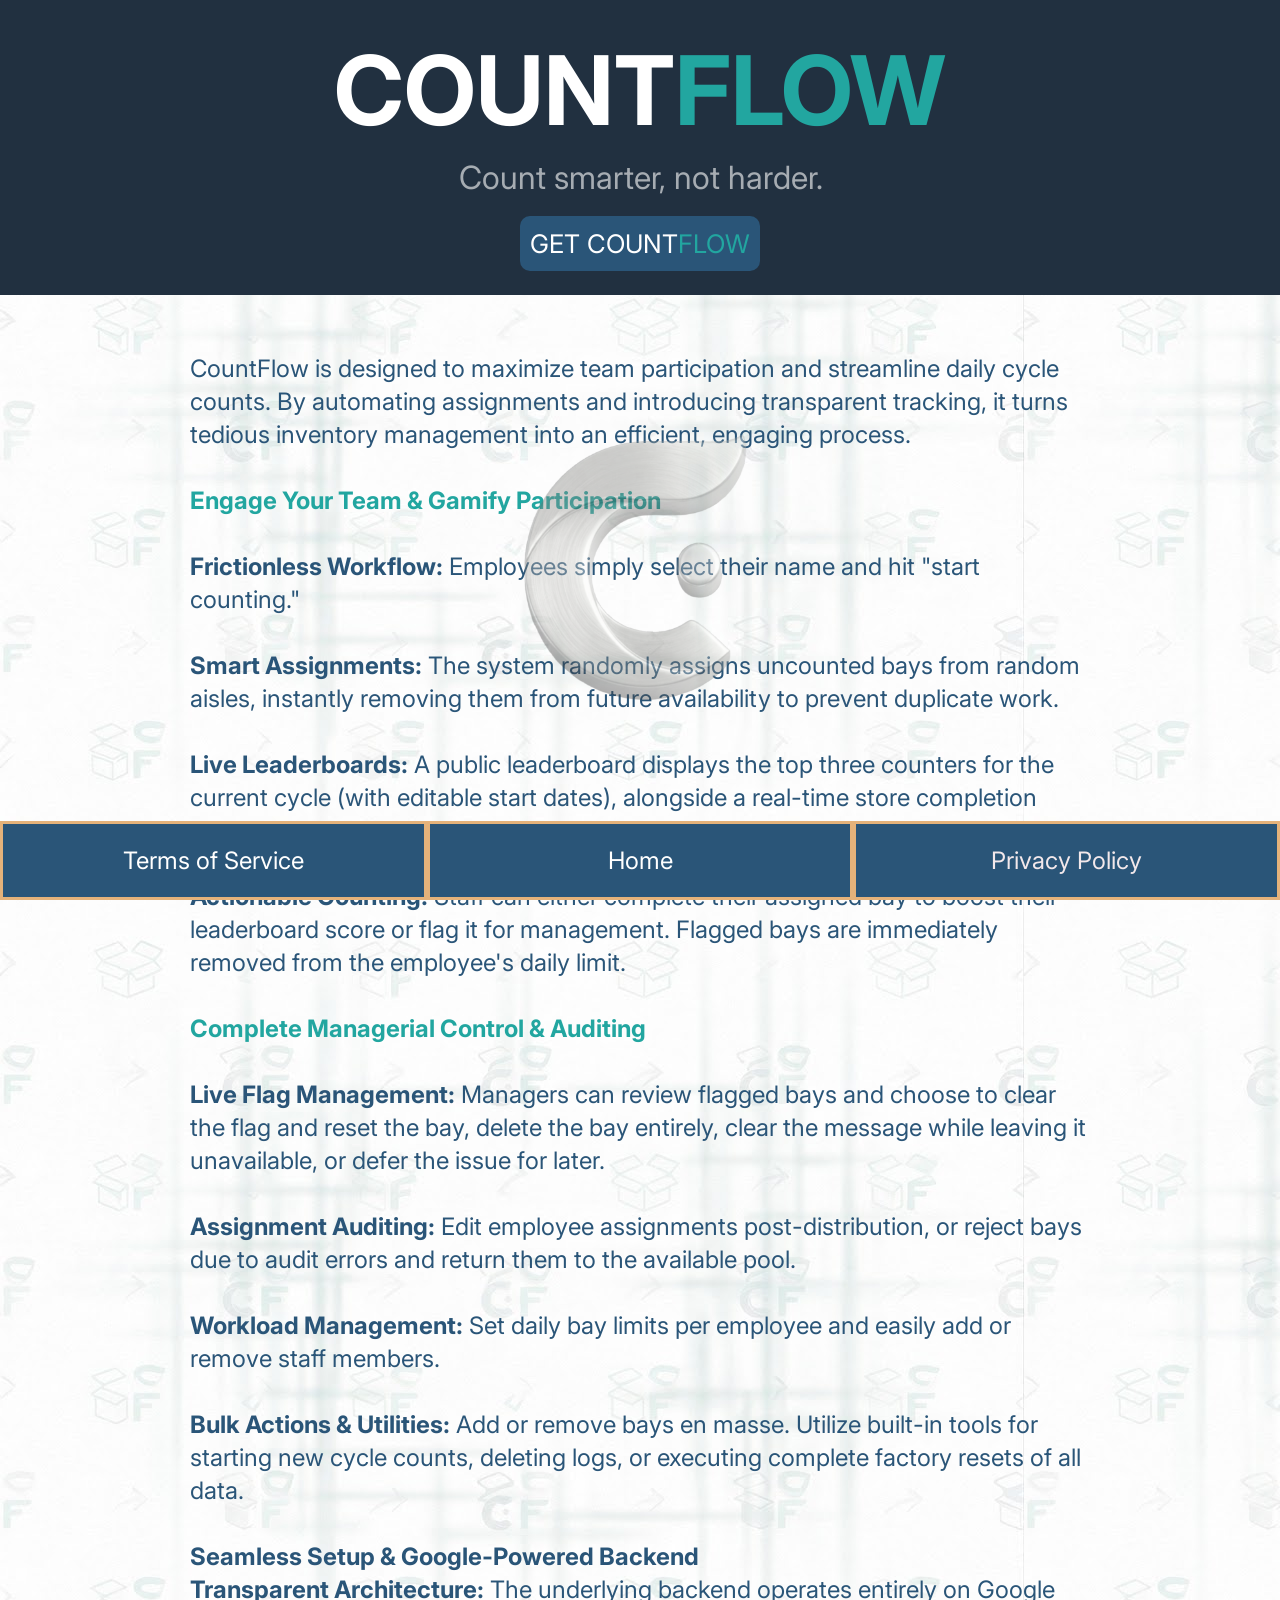
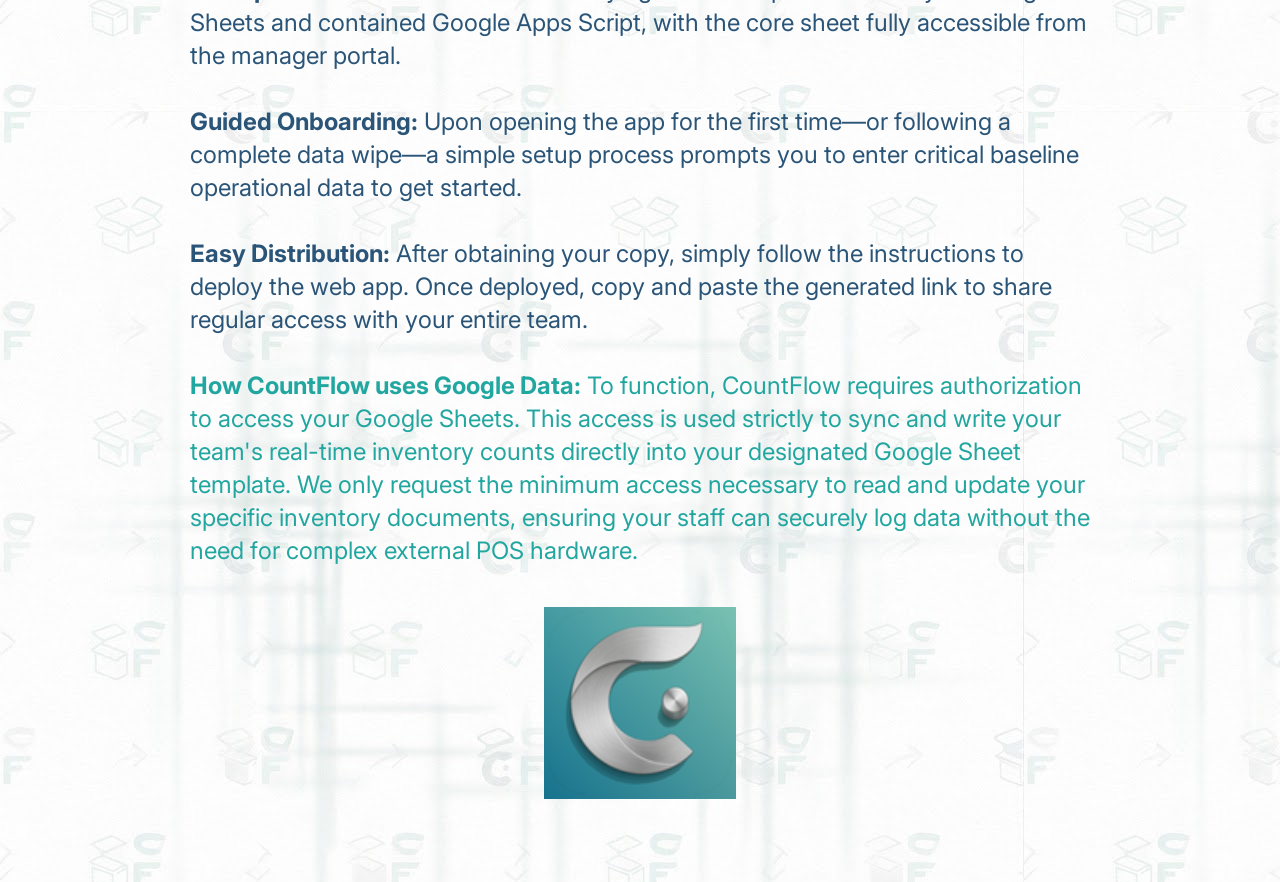
==== index.html @ e1863c93 "lets see if this works. updated privacy and styling" ====
<!DOCTYPE html><html lang="en" data-ws-project="5d672a60-8f89-48f3-bef6-e9e2d0ba86ee" data-ws-version="2042" data-ws-last-published="2026-08-11T16:03:01.391Z"><head><link rel="stylesheet" type="text/css" href="/assets/static/app_generated_index-6937cd5a.tQsRDS-v.css"><meta charSet="UTF-8"/><meta name="viewport" content="width=device-width,initial-scale=1"/><link rel="icon" href="/assets/1785475853497_-0AQm1ubM2TU1GLz2oxNb.png"/><link rel="preload" href="/assets/Inter-VariableFont_opsz_wght_5pWJ31-T_iPEwHdXmYt6P.ttf" as="font" crossorigin="anonymous"/><link rel="preload" href="/assets/CFBG_CMFy4HjTo0rEZ4FkzetAQ.jpg" as="image"/><link rel="manifest" href="/manifest.json"/><link rel="icon" type="image/png" sizes="192x192" href="https://p-5d672a60-8f89-48f3-bef6-e9e2d0ba86ee.apps.webstudio.is/cgi/image/icon-192.png_VJ63qLIj__D3CVLiKxcO4.png?format=raw"/><link rel="icon" type="image/png" sizes="512x512" href="https://p-5d672a60-8f89-48f3-bef6-e9e2d0ba86ee.apps.webstudio.is/cgi/image/icon-512.png_h0rJJuxB0zTOePPpW3JOp.png?format=raw"/><link rel="apple-touch-icon" href="https://p-5d672a60-8f89-48f3-bef6-e9e2d0ba86ee.apps.webstudio.is/cgi/image/apple-touch-icon.png_UUC1Fjp0uTHZXzWdrjru_.png?format=raw"/><meta property="og:url" content="https://url/"/><meta property="og:title" content="Count Your Store With Help"/><meta property="og:type" content="website"/><meta property="og:site_name" content="CountFlow"/><meta name="robots" content="noindex, nofollow"/><meta name="description" content="Elevate your team and inventory effortlessly with countflow, where overwhelming needs meet user-friendly assignment and managerment tools."/><meta property="og:description" content="Elevate your team and inventory effortlessly with countflow, where overwhelming needs meet user-friendly assignment and managerment tools."/><meta property="og:image" content="/assets/1785475853497_-0AQm1ubM2TU1GLz2oxNb.png"/><meta property="twitter:card" content="summary_large_image"/><title>Count Your Store With Help</title><script type="application/ld+json">{
  "@context": "https://schema.org",
  "@type": "WebSite",
  "name": "CountFlow"
}</script>

<!-- -->

</head><body class="w-element c32myit cl88lu7 cry9bxc c1lfjoq7 cfe4h8b"><div style="display:contents"><div style="display:contents"><style>
    

    @keyframes ws-scroll-animation-_Rm_ {
      from {
        
      }
    }

    @media (prefers-reduced-motion: no-preference) {
      [data-ws-animate-id="_Rm_"] > :not(:is([data-ws-animate-id], [data-ws-no-initial-animation])), [data-ws-animate-id="_Rm_"] > [data-ws-animate-id] > :not(:is([data-ws-animate-id], [data-ws-no-initial-animation])), [data-ws-animate-id="_Rm_"] > [data-ws-animate-id] > [data-ws-animate-id] > :not(:is([data-ws-animate-id], [data-ws-no-initial-animation])), [data-ws-animate-id="_Rm_"] > [data-ws-animate-id] > [data-ws-animate-id] > [data-ws-animate-id] > :not(:is([data-ws-animate-id], [data-ws-no-initial-animation])), [data-ws-animate-id="_Rm_"] > [data-ws-animate-id] > [data-ws-animate-id] > [data-ws-animate-id] > [data-ws-animate-id] > :not(:is([data-ws-animate-id], [data-ws-no-initial-animation])) {
        animation-name: ws-scroll-animation-_Rm_;
        animation-fill-mode: backwards;
        animation-play-state: paused;
        animation-duration: 1ms;
      }
    }
    </style><noscript><style>[data-ws-animate-id="_Rm_"] > :not(:is([data-ws-animate-id], [data-ws-no-initial-animation])), [data-ws-animate-id="_Rm_"] > [data-ws-animate-id] > :not(:is([data-ws-animate-id], [data-ws-no-initial-animation])), [data-ws-animate-id="_Rm_"] > [data-ws-animate-id] > [data-ws-animate-id] > :not(:is([data-ws-animate-id], [data-ws-no-initial-animation])), [data-ws-animate-id="_Rm_"] > [data-ws-animate-id] > [data-ws-animate-id] > [data-ws-animate-id] > :not(:is([data-ws-animate-id], [data-ws-no-initial-animation])), [data-ws-animate-id="_Rm_"] > [data-ws-animate-id] > [data-ws-animate-id] > [data-ws-animate-id] > [data-ws-animate-id] > :not(:is([data-ws-animate-id], [data-ws-no-initial-animation])) { animation: none; }</style></noscript><div data-ws-animate-id="_Rm_" style="display:contents"><div class="w-element c653p2c c1y4ne56 ccz6azl c1cvcmzo cq8zw18 c1fhiulb ct8vr6u cnrb9gd cykc25 c15z2ip4 cpl5pjo"><div class="w-element cry9bxc c1lfjoq7 ct02u4h c1qyy4dh ceu66s9 c12ae6v5 c1xop84v cblpe2z crx2j5q c1dfajq9 c1f3p3dr c1oo3gam"><style>
    

    @keyframes ws-scroll-animation-_Rqm_ {
      from {
        rotate:unset;
transform:rotateY(0deg);
      }
    }

    @media (prefers-reduced-motion: no-preference) {
      [data-ws-animate-id="_Rqm_"] > :not(:is([data-ws-animate-id], [data-ws-no-initial-animation])), [data-ws-animate-id="_Rqm_"] > [data-ws-animate-id] > :not(:is([data-ws-animate-id], [data-ws-no-initial-animation])), [data-ws-animate-id="_Rqm_"] > [data-ws-animate-id] > [data-ws-animate-id] > :not(:is([data-ws-animate-id], [data-ws-no-initial-animation])), [data-ws-animate-id="_Rqm_"] > [data-ws-animate-id] > [data-ws-animate-id] > [data-ws-animate-id] > :not(:is([data-ws-animate-id], [data-ws-no-initial-animation])), [data-ws-animate-id="_Rqm_"] > [data-ws-animate-id] > [data-ws-animate-id] > [data-ws-animate-id] > [data-ws-animate-id] > :not(:is([data-ws-animate-id], [data-ws-no-initial-animation])) {
        animation-name: ws-scroll-animation-_Rqm_;
        animation-fill-mode: backwards;
        animation-play-state: paused;
        animation-duration: 1ms;
      }
    }
    </style><noscript><style>[data-ws-animate-id="_Rqm_"] > :not(:is([data-ws-animate-id], [data-ws-no-initial-animation])), [data-ws-animate-id="_Rqm_"] > [data-ws-animate-id] > :not(:is([data-ws-animate-id], [data-ws-no-initial-animation])), [data-ws-animate-id="_Rqm_"] > [data-ws-animate-id] > [data-ws-animate-id] > :not(:is([data-ws-animate-id], [data-ws-no-initial-animation])), [data-ws-animate-id="_Rqm_"] > [data-ws-animate-id] > [data-ws-animate-id] > [data-ws-animate-id] > :not(:is([data-ws-animate-id], [data-ws-no-initial-animation])), [data-ws-animate-id="_Rqm_"] > [data-ws-animate-id] > [data-ws-animate-id] > [data-ws-animate-id] > [data-ws-animate-id] > :not(:is([data-ws-animate-id], [data-ws-no-initial-animation])) { animation: none; }</style></noscript><div data-ws-animate-id="_Rqm_" style="display:contents"><h1 class="w-element cpuutlo c1tme1mb co8gpyk cnkj94w coi0cis c1xkavjo">COUNT<span class="w-element c1xav0q">FLOW</span></h1></div></div><div class="w-element cyllz0u"><p class="w-element c1h8j93l c1qom380 co8gpyk clqk72p c6ph2ub c1dfajq9 cdfn0yr c1wxxfvv cxbx3pj">Count smarter, not harder.</p></div><div class="w-element cry9bxc c1qyy4dh ct02u4h c1hlynyd"><a href="https://docs.google.com/spreadsheets/d/1K8tJkBP1QB2iLmN9M-AG_zc5sUXFjGqNvtH6yi6tLrI/template/preview#gid=1000" target="_blank" class="w-element co2dlcz coj9630 c1wc28z7 c155auzf cmw0roc c1b1clqm c1oj4qw c183qt6d c1twgu0n c5r7m82 c135vpv5 c32myit c6aqank cu7dxy1 c1jbj29i c1qadm4i cacwiv1 c182nv5j c1eanikw">GET COUNT<span class="w-element c1xav0q">FLOW</span></a></div></div></div></div></div><div class="w-element cavd3zn cm4r943 cl4bapb c1cn3fw9 c1dfajq9 c1pzicie cie9ffo c1y6imu0 c3qzgd0 c11qs19r ctd9wkq"><style>
    

    @keyframes ws-scroll-animation-_R36_ {
      from {
        rotate:unset;
transform:rotateY(0deg);
      }
    }

    @media (prefers-reduced-motion: no-preference) {
      [data-ws-animate-id="_R36_"] > :not(:is([data-ws-animate-id], [data-ws-no-initial-animation])), [data-ws-animate-id="_R36_"] > [data-ws-animate-id] > :not(:is([data-ws-animate-id], [data-ws-no-initial-animation])), [data-ws-animate-id="_R36_"] > [data-ws-animate-id] > [data-ws-animate-id] > :not(:is([data-ws-animate-id], [data-ws-no-initial-animation])), [data-ws-animate-id="_R36_"] > [data-ws-animate-id] > [data-ws-animate-id] > [data-ws-animate-id] > :not(:is([data-ws-animate-id], [data-ws-no-initial-animation])), [data-ws-animate-id="_R36_"] > [data-ws-animate-id] > [data-ws-animate-id] > [data-ws-animate-id] > [data-ws-animate-id] > :not(:is([data-ws-animate-id], [data-ws-no-initial-animation])) {
        animation-name: ws-scroll-animation-_R36_;
        animation-fill-mode: backwards;
        animation-play-state: paused;
        animation-duration: 1ms;
      }
    }
    </style><noscript><style>[data-ws-animate-id="_R36_"] > :not(:is([data-ws-animate-id], [data-ws-no-initial-animation])), [data-ws-animate-id="_R36_"] > [data-ws-animate-id] > :not(:is([data-ws-animate-id], [data-ws-no-initial-animation])), [data-ws-animate-id="_R36_"] > [data-ws-animate-id] > [data-ws-animate-id] > :not(:is([data-ws-animate-id], [data-ws-no-initial-animation])), [data-ws-animate-id="_R36_"] > [data-ws-animate-id] > [data-ws-animate-id] > [data-ws-animate-id] > :not(:is([data-ws-animate-id], [data-ws-no-initial-animation])), [data-ws-animate-id="_R36_"] > [data-ws-animate-id] > [data-ws-animate-id] > [data-ws-animate-id] > [data-ws-animate-id] > :not(:is([data-ws-animate-id], [data-ws-no-initial-animation])) { animation: none; }</style></noscript><div data-ws-animate-id="_R36_" style="display:contents"><img class="w-image cjqo3r0 c1ncfyhk c1405ror c1357293 cddrxfv c9jnjeu c1cvcmzo c1dj4rt4 c1n6cdq4 c3xzas1 c11exdyn c1t8kdmh cvnk4h0 cpms08m creozns c1p8u15u" alt="" sizes="(min-width: 1280px) 50vw, 100vw" srcSet="/assets/wYR85-remove-bg-io_a29XoINtn2RuCWra576zn.png 384w, /assets/wYR85-remove-bg-io_a29XoINtn2RuCWra576zn.png 640w, /assets/wYR85-remove-bg-io_a29XoINtn2RuCWra576zn.png 750w, /assets/wYR85-remove-bg-io_a29XoINtn2RuCWra576zn.png 828w, /assets/wYR85-remove-bg-io_a29XoINtn2RuCWra576zn.png 1080w, /assets/wYR85-remove-bg-io_a29XoINtn2RuCWra576zn.png 1200w, /assets/wYR85-remove-bg-io_a29XoINtn2RuCWra576zn.png 1920w, /assets/wYR85-remove-bg-io_a29XoINtn2RuCWra576zn.png 2048w, /assets/wYR85-remove-bg-io_a29XoINtn2RuCWra576zn.png 3840w" src="/assets/wYR85-remove-bg-io_a29XoINtn2RuCWra576zn.png" decoding="async" loading="lazy"/></div><p class="w-element c1fsvple cuseo3b c138vb52 c11exdyn ck3af4j c1dfajq9 c1ppbl72 cry9bxc c1lfjoq7 c1qyy4dh ct02u4h c9jnjeu c1357293 c1wxxfvv c1p6gwfn c19iprov cl99im cddbznk"><span class="w-element c1dfajq9 cqv579l c18aorth c1o2fgt6 c3j3462"><span class="w-element cxm493y cgacmb1 cihwnfx c1de7oep crgno80"><br/>CountFlow is designed to maximize team participation and streamline daily cycle counts. By automating assignments and introducing transparent tracking, it turns tedious inventory management into an efficient, engaging process.<br/><br/><span class="w-element c1e6e8f6"><span class="w-element"><b class="w-element c4eikiy c17i0z2l c1bu4q31 c1b8mmo0 c1xav0q">Engage Your Team &amp; Gamify Participation</b></span></span><br/><br/><b class="w-element">Frictionless Workflow:</b> Employees simply select their name and hit &quot;start counting.&quot;<br/><br/><b class="w-element">Smart Assignments:</b> The system randomly assigns uncounted bays from random aisles, instantly removing them from future availability to prevent duplicate work.<br/><br/><b class="w-element">Live Leaderboards:</b></span><span class="w-element cxm493y"> A public leaderboard displays the top three counters for the current cycle (with editable start dates), alongside a real-time store completion percentage.<br/><br/><b class="w-element">Actionable Counting:</b> Staff can either complete their assigned bay to boost their leaderboard score or flag it for management. Flagged bays are immediately removed from the employee&#x27;s daily limit.<br/><br/><b class="w-element c1xav0q">Complete Managerial Control &amp; Auditing</b><br/><br/><b class="w-element">Live Flag Management:</b> Managers can review flagged bays and choose to clear the flag and reset the bay, delete the bay entirely, clear the message while leaving it unavailable, or defer the issue for later.<br/><br/><b class="w-element">Assignment Auditing:</b> Edit employee assignments post-distribution, or reject bays due to audit errors and return them to the available pool.<br/><br/><b class="w-element">Workload Management:</b> Set daily bay limits per employee and easily add or remove staff members.<br/><br/><b class="w-element">Bulk Actions &amp; Utilities:</b> Add or remove bays en masse. Utilize built-in tools for starting new cycle counts, deleting logs, or executing complete factory resets of all data.<br/><br/><b class="w-element">Seamless Setup &amp; Google-Powered Backend</b><br/><b class="w-element">Transparent Architecture:</b> The underlying backend operates entirely on Google Sheets and contained Google Apps Script, with the core sheet fully accessible from the manager portal.<br/><br/><b class="w-element">Guided Onboarding:</b> Upon opening the app for the first time—or following a complete data wipe—a simple setup process prompts you to enter critical baseline operational data to get started.<br/><br/><b class="w-element">Easy Distribution:</b> After obtaining your copy, simply follow the instructions to deploy the web app. Once deployed, copy and paste the generated link to share regular access with your entire team.<br/><br/><span class="w-element"><b class="w-element c1xav0q">How CountFlow uses Google Data:</b></span><span class="w-element c1xav0q"> To function, CountFlow requires authorization to access your Google Sheets. This access is used strictly to sync and write your team&#x27;s real-time inventory counts directly into your designated Google Sheet template. We only request the minimum access necessary to read and update your specific inventory documents, ensuring your staff can securely log data without the need for complex external POS hardware.</span></span></span></p><img id="" class="w-image cry9bxc c1qyy4dh ct02u4h c1lxiyww cgn90jy c9jnjeu c1357293 c1tq85t1 c1dfajq9 c608rfc cm8frkn cl99im" alt="" width="120" height="120" sizes="100vw" srcSet="/assets/CountFlow_Logo_120x120_MmacXjF3qzFcMIl-ZIBAc.png 16w, /assets/CountFlow_Logo_120x120_MmacXjF3qzFcMIl-ZIBAc.png 32w, /assets/CountFlow_Logo_120x120_MmacXjF3qzFcMIl-ZIBAc.png 48w, /assets/CountFlow_Logo_120x120_MmacXjF3qzFcMIl-ZIBAc.png 64w, /assets/CountFlow_Logo_120x120_MmacXjF3qzFcMIl-ZIBAc.png 96w, /assets/CountFlow_Logo_120x120_MmacXjF3qzFcMIl-ZIBAc.png 128w, /assets/CountFlow_Logo_120x120_MmacXjF3qzFcMIl-ZIBAc.png 256w" src="/assets/CountFlow_Logo_120x120_MmacXjF3qzFcMIl-ZIBAc.png" decoding="async" loading="lazy"/></div><div style="display:contents"><div style="display:contents"><div class="w-element c7klx50 c1ur2mcm c1qrxaqp c2zcut6 c13xp6bn cdustl c1v6xmls cs1aog0 c7lwdv2 c1fpvx8m c1obclj7 cry9bxc c1lxiyww c1qyy4dh ct02u4h c1fo9lv5 cl8xzcs c1cn3fw9 ceu66s9 c12ae6v5 c133tqca c653p2c ccz6azl cm4r943 c3xzas1 c1dj4rt4 c1n6cdq4 cl4bapb c1ll9scn cqlaijg c14zrzu7 ch7qzpx cstj0zg crx2j5q c11im8l6 c1di91x c9ubnvy ctkkqsf c427cxb cnfsbl9 c1rsgvx8 ct2q7n0 ctd9wkq c15yfztv"><a class="w-element cu9bzh8 c1sulkph cu7dxy1 c1jbj29i c1qadm4i cacwiv1 c182nv5j c1fsvple cmw0roc c1gut7ra cvyaqlm c1wn9gbn ckhl5v6 c44weh2 c1y6imu0 c3qzgd0 c1cegu17 c135vpv5 c1b1clqm czr2pxy cry9bxc ct02u4h c4eikiy c17i0z2l c1bu4q31 c1b8mmo0 c1kz4bsi cy8j7mm c1hwbdwo c10mz0pn c15nd2we c1o2668o ckl5a2s c11woae6 cxh5suz c1w6nwri cohhi8y ckklmd0 cchfbl5" href="/terms-of-service">Terms of Service</a><a aria-current="page" class="w-element cu9bzh8 c1sulkph cu7dxy1 c1jbj29i c1qadm4i cacwiv1 c182nv5j c1fsvple cmw0roc c1gut7ra cvyaqlm c1wn9gbn ckhl5v6 c44weh2 c1y6imu0 c3qzgd0 c1cegu17 c135vpv5 c1b1clqm czr2pxy cry9bxc ct02u4h c4eikiy c17i0z2l c1bu4q31 c1b8mmo0 c1kz4bsi cy8j7mm c1hwbdwo c10mz0pn c15nd2we c1o2668o ckl5a2s c11woae6 cxh5suz c1w6nwri cohhi8y ckklmd0 cchfbl5 active" href="/">Home</a><a class="w-element c1sulkph cu7dxy1 c1jbj29i c1qadm4i cacwiv1 c182nv5j c1fsvple c1gut7ra cvyaqlm c1wn9gbn ckhl5v6 c1y6imu0 c1cegu17 c3qzgd0 c44weh2 c135vpv5 cmw0roc c1lr17kr czr2pxy cry9bxc ct02u4h c1fhiulb c4eikiy c17i0z2l c1bu4q31 c1b8mmo0 c1kz4bsi cy8j7mm c1hwbdwo c10mz0pn c15nd2we c1o2668o ckl5a2s c11woae6 cxh5suz c1w6nwri cohhi8y ckklmd0 cchfbl5" href="/privacy-policy">Privacy Policy</a></div></div></div>
      <script id="vike_pageContext" type="application/json">{"_urlRewrite":null,"pageId":"/pages/index","routeParams":{},"data":{"url":"https://url/","system":{"params":{},"search":{},"origin":"https://url","pathname":"/"},"resources":{},"pageMeta":{"title":"Count Your Store With Help","description":"Elevate your team and inventory effortlessly with countflow, where overwhelming needs meet user-friendly assignment and managerment tools.","excludePageFromSearch":true,"language":"","socialImageAssetName":"1785475853497_-0AQm1ubM2TU1GLz2oxNb.png","socialImageUrl":"!undefined","status":"!undefined","redirect":"","content":"","custom":[]}}}</script>
      <script id="vike_globalContext" type="application/json">{}</script>
      <script src="/assets/entries/entry-server-routing.CZp2OXun.js" type="module" async></script>
      <link rel="modulepreload" href="/assets/entries/pages_index.5fhGLOuO.js" as="script" type="text/javascript">
      <link rel="modulepreload" href="/assets/chunks/chunk-BZ8BUPZf.js" as="script" type="text/javascript">
      <link rel="modulepreload" href="/assets/chunks/chunk-ckwbz45p.js" as="script" type="text/javascript">
    </body></html>
---- assets/static/app_generated_index-6937cd5a.tQsRDS-v.css ----
@font-face{font-family:Inter;font-style:normal;font-weight:100 900;font-display:swap;src:url(/assets/Inter-VariableFont_opsz_wght_5pWJ31-T_iPEwHdXmYt6P.ttf) format("truetype")}@layer presets{:root{display:grid;min-height:100%;grid-template-rows:auto;grid-template-columns:1fr;font-family:Arial,Roboto,sans-serif;font-size:16px;line-height:1.2;white-space:pre-wrap;white-space-collapse:preserve}a.w-element{box-sizing:border-box}b.w-element{font-weight:700;box-sizing:border-box}body.w-element{box-sizing:border-box;-webkit-font-smoothing:antialiased;-moz-osx-font-smoothing:grayscale;margin:0}div.w-element,h1.w-element,p.w-element,span.w-element{box-sizing:border-box}body.w-body{box-sizing:border-box;-webkit-font-smoothing:antialiased;-moz-osx-font-smoothing:grayscale;margin:0}div.w-box{box-sizing:border-box}main.w-box{box-sizing:border-box}section.w-box{box-sizing:border-box}img.w-image{box-sizing:border-box;max-width:100%;display:block;height:auto}}@media all{:root{--font-lineheight-00: .95;--font-lineheight-0: 1.1;--font-lineheight-1: 1.25;--font-lineheight-2: 1.375;--font-lineheight-3: 1.5;--font-lineheight-4: 1.75;--font-lineheight-5: 2;--font-letterspacing-0: -2px;--font-letterspacing-1: .025em;--font-letterspacing-2: .05em;--font-letterspacing-3: .075em;--font-letterspacing-4: .15em;--font-letterspacing-5: .5em;--font-letterspacing-6: .75em;--font-letterspacing-7: 1em;--font-size-00: .5rem;--font-size-0: .75rem;--font-size-1: 1rem;--font-size-2: 1.1rem;--font-size-3: 1.25rem;--font-size-4: 1.5rem;--font-size-5: 2rem;--font-size-6: 2.5rem;--font-size-7: 3rem;--font-size-8: 3.5rem;--font-size-fluid-0: clamp(.85rem,2vw,1.125rem);--font-size-fluid-1: clamp(1.25rem,4vw,1.5rem);--font-size-fluid-2: clamp(1.5rem,6vw,2.5rem);--font-size-fluid-3: clamp(2rem,9vw,5rem);--size-000: -.5rem;--size-00: -.25rem;--size-1: .25rem;--size-2: .5rem;--size-3: 1rem;--size-4: 1.25rem;--size-5: 1.5rem;--size-6: 1.75rem;--size-7: 2rem;--size-8: 3rem;--size-9: 4rem;--size-10: 5rem;--size-11: 7.5rem;--size-12: 10rem;--size-13: 15rem;--size-14: 20rem;--size-15: 30rem;--size-px-000: -8px;--size-px-00: -4px;--size-px-1: 4px;--size-px-2: 8px;--size-px-3: 16px;--size-px-4: 20px;--size-px-5: 24px;--size-px-6: 28px;--size-px-7: 32px;--size-px-8: 48px;--size-px-9: 64px;--size-px-10: 80px;--size-px-11: 120px;--size-px-12: 160px;--size-px-13: 240px;--size-px-14: 320px;--size-px-15: 480px;--size-fluid-1: clamp(.5rem,1vw,1rem);--size-fluid-2: clamp(1rem,2vw,1.5rem);--size-fluid-3: clamp(1.5rem,3vw,2rem);--size-fluid-4: clamp(2rem,4vw,3rem);--size-fluid-5: clamp(4rem,5vw,5rem);--size-fluid-6: clamp(5rem,7vw,7.5rem);--size-fluid-7: clamp(7.5rem,10vw,10rem);--size-fluid-8: clamp(10rem,20vw,15rem);--size-fluid-9: clamp(15rem,30vw,20rem);--size-fluid-10: clamp(20rem,40vw,30rem);--size-content-1: 20ch;--size-content-2: 45ch;--size-content-3: 60ch;--size-header-1: 20ch;--size-header-2: 25ch;--size-header-3: 35ch;--size-xxs: 240px;--size-xs: 360px;--size-sm: 480px;--size-md: 768px;--size-lg: 1100px;--size-xl: 1440px;--size-xxl: 1920px;--size-relative-000: -.5ch;--size-relative-00: -.25ch;--size-relative-1: .25ch;--size-relative-2: .5ch;--size-relative-3: 1ch;--size-relative-4: 1.25ch;--size-relative-5: 1.5ch;--size-relative-6: 1.75ch;--size-relative-7: 2ch;--size-relative-8: 3ch;--size-relative-9: 4ch;--size-relative-10: 5ch;--size-relative-11: 7.5ch;--size-relative-12: 10ch;--size-relative-13: 15ch;--size-relative-14: 20ch;--size-relative-15: 30ch;--ease-1: cubic-bezier(.25,0,.5,1);--ease-2: cubic-bezier(.25,0,.4,1);--ease-3: cubic-bezier(.25,0,.3,1);--ease-4: cubic-bezier(.25,0,.2,1);--ease-5: cubic-bezier(.25,0,.1,1);--ease-in-1: cubic-bezier(.25,0,1,1);--ease-in-2: cubic-bezier(.5,0,1,1);--ease-in-3: cubic-bezier(.7,0,1,1);--ease-in-4: cubic-bezier(.9,0,1,1);--ease-in-5: cubic-bezier(1,0,1,1);--ease-out-1: cubic-bezier(0,0,.75,1);--ease-out-2: cubic-bezier(0,0,.5,1);--ease-out-3: cubic-bezier(0,0,.3,1);--ease-out-4: cubic-bezier(0,0,.1,1);--ease-out-5: cubic-bezier(0,0,0,1);--ease-in-out-1: cubic-bezier(.1,0,.9,1);--ease-in-out-2: cubic-bezier(.3,0,.7,1);--ease-in-out-3: cubic-bezier(.5,0,.5,1);--ease-in-out-4: cubic-bezier(.7,0,.3,1);--ease-in-out-5: cubic-bezier(.9,0,.1,1);--ease-elastic-out-1: cubic-bezier(.5,.75,.75,1.25);--ease-elastic-out-2: cubic-bezier(.5,1,.75,1.25);--ease-elastic-out-3: cubic-bezier(.5,1.25,.75,1.25);--ease-elastic-out-4: cubic-bezier(.5,1.5,.75,1.25);--ease-elastic-out-5: cubic-bezier(.5,1.75,.75,1.25);--ease-elastic-in-1: cubic-bezier(.5,-.25,.75,1);--ease-elastic-in-2: cubic-bezier(.5,-.5,.75,1);--ease-elastic-in-3: cubic-bezier(.5,-.75,.75,1);--ease-elastic-in-4: cubic-bezier(.5,-1,.75,1);--ease-elastic-in-5: cubic-bezier(.5,-1.25,.75,1);--ease-elastic-in-out-1: cubic-bezier(.5,-.1,.1,1.5);--ease-elastic-in-out-2: cubic-bezier(.5,-.3,.1,1.5);--ease-elastic-in-out-3: cubic-bezier(.5,-.5,.1,1.5);--ease-elastic-in-out-4: cubic-bezier(.5,-.7,.1,1.5);--ease-elastic-in-out-5: cubic-bezier(.5,-.9,.1,1.5);--ease-step-1: steps(2);--ease-step-2: steps(3);--ease-step-3: steps(4);--ease-step-4: steps(7);--ease-step-5: steps(10);--ease-elastic-1: var(--ease-elastic-out-1);--ease-elastic-2: var(--ease-elastic-out-2);--ease-elastic-3: var(--ease-elastic-out-3);--ease-elastic-4: var(--ease-elastic-out-4);--ease-elastic-5: var(--ease-elastic-out-5);--ease-squish-1: var(--ease-elastic-in-out-1);--ease-squish-2: var(--ease-elastic-in-out-2);--ease-squish-3: var(--ease-elastic-in-out-3);--ease-squish-4: var(--ease-elastic-in-out-4);--ease-squish-5: var(--ease-elastic-in-out-5);--ease-spring-1: linear(0,.006,.025 2.8%,.101 6.1%,.539 18.9%,.721 25.3%,.849 31.5%,.937 38.1%,.968 41.8%,.991 45.7%,1.006 50.1%,1.015 55%,1.017 63.9%,1.001);--ease-spring-2: linear(0,.007,.029 2.2%,.118 4.7%,.625 14.4%,.826 19%,.902,.962,1.008 26.1%,1.041 28.7%,1.064 32.1%,1.07 36%,1.061 40.5%,1.015 53.4%,.999 61.6%,.995 71.2%,1);--ease-spring-3: linear(0,.009,.035 2.1%,.141 4.4%,.723 12.9%,.938 16.7%,1.017,1.077,1.121,1.149 24.3%,1.159,1.163,1.161,1.154 29.9%,1.129 32.8%,1.051 39.6%,1.017 43.1%,.991,.977 51%,.974 53.8%,.975 57.1%,.997 69.8%,1.003 76.9%,1);--ease-spring-4: linear(0,.009,.037 1.7%,.153 3.6%,.776 10.3%,1.001,1.142 16%,1.185,1.209 19%,1.215 19.9% 20.8%,1.199,1.165 25%,1.056 30.3%,1.008 33%,.973,.955 39.2%,.953 41.1%,.957 43.3%,.998 53.3%,1.009 59.1% 63.7%,.998 78.9%,1);--ease-spring-5: linear(0,.01,.04 1.6%,.161 3.3%,.816 9.4%,1.046,1.189 14.4%,1.231,1.254 17%,1.259,1.257 18.6%,1.236,1.194 22.3%,1.057 27%,.999 29.4%,.955 32.1%,.942,.935 34.9%,.933,.939 38.4%,1 47.3%,1.011,1.017 52.6%,1.016 56.4%,1 65.2%,.996 70.2%,1.001 87.2%,1);--ease-bounce-1: linear(0,.004,.016,.035,.063,.098,.141,.191,.25,.316,.391 36.8%,.563,.766,1 58.8%,.946,.908 69.1%,.895,.885,.879,.878,.879,.885,.895,.908 89.7%,.946,1);--ease-bounce-2: linear(0,.004,.016,.035,.063,.098,.141 15.1%,.25,.391,.562,.765,1,.892 45.2%,.849,.815,.788,.769,.757,.753,.757,.769,.788,.815,.85,.892 75.2%,1 80.2%,.973,.954,.943,.939,.943,.954,.973,1);--ease-bounce-3: linear(0,.004,.016,.035,.062,.098,.141 11.4%,.25,.39,.562,.764,1 30.3%,.847 34.8%,.787,.737,.699,.672,.655,.65,.656,.672,.699,.738,.787,.847 61.7%,1 66.2%,.946,.908,.885 74.2%,.879,.878,.879,.885 79.5%,.908,.946,1 87.4%,.981,.968,.96,.957,.96,.968,.981,1);--ease-bounce-4: linear(0,.004,.016 3%,.062,.141,.25,.391,.562 18.2%,1 24.3%,.81,.676 32.3%,.629,.595,.575,.568,.575,.595,.629,.676 48.2%,.811,1 56.2%,.918,.86,.825,.814,.825,.86,.918,1 77.2%,.94 80.6%,.925,.92,.925,.94 87.5%,1 90.9%,.974,.965,.974,1);--ease-bounce-5: linear(0,.004,.016 2.5%,.063,.141,.25 10.1%,.562,1 20.2%,.783,.627,.534 30.9%,.511,.503,.511,.534 38%,.627,.782,1 48.7%,.892,.815,.769 56.3%,.757,.753,.757,.769 61.3%,.815,.892,1 68.8%,.908 72.4%,.885,.878,.885,.908 79.4%,1 83%,.954 85.5%,.943,.939,.943,.954 90.5%,1 93%,.977,.97,.977,1);--layer-1: 1;--layer-2: 2;--layer-3: 3;--layer-4: 4;--layer-5: 5;--layer-important: 2147483647;--shadow-color: 220 3% 15%;--shadow-strength: 1%;--inner-shadow-highlight: inset 0-.5px 0 0#fff,inset 0 .5px 0 0 rgba(0,0,0,.067);--shadow-1: 0 1px 2px -1px hsl(var(--shadow-color)/calc(var(--shadow-strength) + 9%));--shadow-2: 0 3px 5px -2px hsl(var(--shadow-color)/calc(var(--shadow-strength) + 3%)),0 7px 14px -5px hsl(var(--shadow-color)/calc(var(--shadow-strength) + 5%));--shadow-3: 0 -1px 3px 0 hsl(var(--shadow-color)/calc(var(--shadow-strength) + 2%)),0 1px 2px -5px hsl(var(--shadow-color)/calc(var(--shadow-strength) + 2%)),0 2px 5px -5px hsl(var(--shadow-color)/calc(var(--shadow-strength) + 4%)),0 4px 12px -5px hsl(var(--shadow-color)/calc(var(--shadow-strength) + 5%)),0 12px 15px -5px hsl(var(--shadow-color)/calc(var(--shadow-strength) + 7%));--shadow-4: 0 -2px 5px 0 hsl(var(--shadow-color)/calc(var(--shadow-strength) + 2%)),0 1px 1px -2px hsl(var(--shadow-color)/calc(var(--shadow-strength) + 3%)),0 2px 2px -2px hsl(var(--shadow-color)/calc(var(--shadow-strength) + 3%)),0 5px 5px -2px hsl(var(--shadow-color)/calc(var(--shadow-strength) + 4%)),0 9px 9px -2px hsl(var(--shadow-color)/calc(var(--shadow-strength) + 5%)),0 16px 16px -2px hsl(var(--shadow-color)/calc(var(--shadow-strength) + 6%));--shadow-5: 0 -1px 2px 0 hsl(var(--shadow-color)/calc(var(--shadow-strength) + 2%)),0 2px 1px -2px hsl(var(--shadow-color)/calc(var(--shadow-strength) + 3%)),0 5px 5px -2px hsl(var(--shadow-color)/calc(var(--shadow-strength) + 3%)),0 10px 10px -2px hsl(var(--shadow-color)/calc(var(--shadow-strength) + 4%)),0 20px 20px -2px hsl(var(--shadow-color)/calc(var(--shadow-strength) + 5%)),0 40px 40px -2px hsl(var(--shadow-color)/calc(var(--shadow-strength) + 7%));--shadow-6: 0 -1px 2px 0 hsl(var(--shadow-color)/calc(var(--shadow-strength) + 2%)),0 3px 2px -2px hsl(var(--shadow-color)/calc(var(--shadow-strength) + 3%)),0 7px 5px -2px hsl(var(--shadow-color)/calc(var(--shadow-strength) + 3%)),0 12px 10px -2px hsl(var(--shadow-color)/calc(var(--shadow-strength) + 4%)),0 22px 18px -2px hsl(var(--shadow-color)/calc(var(--shadow-strength) + 5%)),0 41px 33px -2px hsl(var(--shadow-color)/calc(var(--shadow-strength) + 6%)),0 100px 80px -2px hsl(var(--shadow-color)/calc(var(--shadow-strength) + 7%));--inner-shadow-0: inset 0 0 0 1px hsl(var(--shadow-color)/calc(var(--shadow-strength) + 9%));--inner-shadow-1: inset 0 1px 2px 0 hsl(var(--shadow-color)/calc(var(--shadow-strength) + 9%)),var(--inner-shadow-highlight);--inner-shadow-2: inset 0 1px 4px 0 hsl(var(--shadow-color)/calc(var(--shadow-strength) + 9%)),var(--inner-shadow-highlight);--inner-shadow-3: inset 0 2px 8px 0 hsl(var(--shadow-color)/calc(var(--shadow-strength) + 9%)),var(--inner-shadow-highlight);--inner-shadow-4: inset 0 2px 14px 0 hsl(var(--shadow-color)/calc(var(--shadow-strength) + 9%)),var(--inner-shadow-highlight);--ratio-square: 1;--ratio-landscape: 4/3;--ratio-portrait: 3/4;--ratio-widescreen: 16/9;--ratio-ultrawide: 18/5;--ratio-golden: 1.618/1;--gray-0: rgb(255 255 255 / 1);--gray-1: unset;--gray-2: unset;--gray-3: rgb(217 217 217 / 1);--gray-4: unset;--gray-5: unset;--gray-6: unset;--gray-7: unset;--gray-8: unset;--gray-9: rgb(40 39 41 / 1);--gray-10: unset;--gray-11: unset;--gray-12: rgb(0 0 0 / 1);--stone-0: unset;--stone-1: unset;--stone-2: unset;--stone-3: unset;--stone-4: unset;--stone-5: unset;--stone-6: unset;--stone-7: unset;--stone-8: unset;--stone-9: unset;--stone-10: unset;--stone-11: unset;--stone-12: unset;--red-0: unset;--red-1: unset;--red-2: unset;--red-3: unset;--red-4: unset;--red-5: unset;--red-6: unset;--red-7: unset;--red-8: unset;--red-9: unset;--red-10: unset;--red-11: unset;--red-12: unset;--pink-0: unset;--pink-1: unset;--pink-2: unset;--pink-3: unset;--pink-4: unset;--pink-5: unset;--pink-6: unset;--pink-7: unset;--pink-8: unset;--pink-9: unset;--pink-10: unset;--pink-11: unset;--pink-12: unset;--purple-0: rgb(249 245 255 / 1);--purple-1: unset;--purple-2: unset;--purple-3: unset;--purple-4: unset;--purple-5: rgb(152 85 255 / 1);--purple-6: rgb(140 69 255 / 1);--purple-7: unset;--purple-8: rgb(101 59 148 / 1);--purple-9: unset;--purple-10: unset;--purple-11: rgb(42 25 60 / 1);--purple-12: rgb(2 1 3 / 1);--violet-0: unset;--violet-1: unset;--violet-2: unset;--violet-3: unset;--violet-4: unset;--violet-5: unset;--violet-6: unset;--violet-7: unset;--violet-8: unset;--violet-9: unset;--violet-10: unset;--violet-11: unset;--violet-12: unset;--indigo-0: unset;--indigo-1: unset;--indigo-2: unset;--indigo-3: unset;--indigo-4: unset;--indigo-5: unset;--indigo-6: unset;--indigo-7: unset;--indigo-8: unset;--indigo-9: unset;--indigo-10: unset;--indigo-11: unset;--indigo-12: unset;--blue-0: unset;--blue-1: unset;--blue-2: unset;--blue-3: unset;--blue-4: unset;--blue-5: unset;--blue-6: unset;--blue-7: unset;--blue-8: unset;--blue-9: unset;--blue-10: unset;--blue-11: unset;--blue-12: unset;--cyan-0: unset;--cyan-1: unset;--cyan-2: unset;--cyan-3: unset;--cyan-4: unset;--cyan-5: unset;--cyan-6: unset;--cyan-7: unset;--cyan-8: unset;--cyan-9: unset;--cyan-10: unset;--cyan-11: unset;--cyan-12: unset;--teal-0: unset;--teal-1: unset;--teal-2: unset;--teal-3: unset;--teal-4: unset;--teal-5: unset;--teal-6: unset;--teal-7: unset;--teal-8: unset;--teal-9: unset;--teal-10: unset;--teal-11: unset;--teal-12: unset;--green-0: unset;--green-1: unset;--green-2: unset;--green-3: unset;--green-4: unset;--green-5: unset;--green-6: unset;--green-7: unset;--green-8: unset;--green-9: unset;--green-10: unset;--green-11: unset;--green-12: unset;--lime-0: unset;--lime-1: unset;--lime-2: unset;--lime-3: unset;--lime-4: unset;--lime-5: unset;--lime-6: unset;--lime-7: unset;--lime-8: unset;--lime-9: unset;--lime-10: unset;--lime-11: unset;--lime-12: unset;--yellow-0: unset;--yellow-1: unset;--yellow-2: unset;--yellow-3: unset;--yellow-4: unset;--yellow-5: unset;--yellow-6: unset;--yellow-7: unset;--yellow-8: unset;--yellow-9: unset;--yellow-10: unset;--yellow-11: unset;--yellow-12: unset;--orange-0: unset;--orange-1: unset;--orange-2: unset;--orange-3: unset;--orange-4: unset;--orange-5: unset;--orange-6: unset;--orange-7: unset;--orange-8: unset;--orange-9: unset;--orange-10: unset;--orange-11: unset;--orange-12: unset;--choco-0: unset;--choco-1: unset;--choco-2: unset;--choco-3: unset;--choco-4: unset;--choco-5: unset;--choco-6: unset;--choco-7: unset;--choco-8: unset;--choco-9: unset;--choco-10: unset;--choco-11: unset;--choco-12: unset;--brown-0: unset;--brown-1: unset;--brown-2: unset;--brown-3: unset;--brown-4: unset;--brown-5: unset;--brown-6: unset;--brown-7: unset;--brown-8: unset;--brown-9: unset;--brown-10: unset;--brown-11: unset;--brown-12: unset;--sand-0: unset;--sand-1: unset;--sand-2: unset;--sand-3: unset;--sand-4: unset;--sand-5: unset;--sand-6: unset;--sand-7: unset;--sand-8: unset;--sand-9: unset;--sand-10: unset;--sand-11: unset;--sand-12: unset;--camo-0: unset;--camo-1: unset;--camo-2: unset;--camo-3: unset;--camo-4: unset;--camo-5: unset;--camo-6: unset;--camo-7: unset;--camo-8: unset;--camo-9: unset;--camo-10: unset;--camo-11: unset;--camo-12: unset;--jungle-0: unset;--jungle-1: unset;--jungle-2: unset;--jungle-3: unset;--jungle-4: unset;--jungle-5: unset;--jungle-6: unset;--jungle-7: unset;--jungle-8: unset;--jungle-9: unset;--jungle-10: unset;--jungle-11: unset;--jungle-12: unset;--gradient-1: linear-gradient(270deg,#0D0718 0%,rgba(15,8,27,0));--gradient-2: linear-gradient(180deg,#FFFFFF 54.17%,#B372CF 100%);--gradient-3: linear-gradient(180deg,rgba(0,0,0,0));--gradient-4: linear-gradient(180deg,transparent 0%,#371866 100%);--gradient-5: linear-gradient(179.77deg,rgba(3,1,6,0));--gradient-6: linear-gradient(107.08deg,#190D2E .54%,#020103 99.46%);--gradient-7: radial-gradient(circle,#56299D 0%,#020103 100%);--gradient-8: linear-gradient(180deg,#010002 0%,#361764 100%);--gradient-9: linear-gradient(180deg,#000000 29%,rgba(0,0,0,0));--gradient-10: linear-gradient(180.17deg,rgba(2,1,3,0));--gradient-11: linear-gradient(180deg,#000000 0%,#371866 100%);--gradient-12: unset;--gradient-13: unset;--gradient-14: unset;--gradient-15: unset;--gradient-16: unset;--gradient-17: unset;--gradient-18: unset;--gradient-19: unset;--gradient-20: unset;--gradient-21: unset;--gradient-22: unset;--gradient-23: unset;--gradient-24: unset;--gradient-25: unset;--gradient-26: unset;--gradient-27: unset;--gradient-28: unset;--gradient-29: unset;--gradient-30: unset;--noise-1: url("data:image/svg+xml;charset=utf-8,%3Csvg viewBox='0 0 200 200' xmlns='http://www.w3.org/2000/svg'%3E%3Cfilter id='a'%3E%3CfeTurbulence type='fractalNoise' baseFrequency='.005' numOctaves='2' stitchTiles='stitch'/%3E%3C/filter%3E%3Crect width='100%25' height='100%25' filter='url(%23a)'/%3E%3C/svg%3E");--noise-2: url("data:image/svg+xml;charset=utf-8,%3Csvg viewBox='0 0 300 300' xmlns='http://www.w3.org/2000/svg'%3E%3Cfilter id='a'%3E%3CfeTurbulence type='fractalNoise' baseFrequency='.05' stitchTiles='stitch'/%3E%3C/filter%3E%3Crect width='100%25' height='100%25' filter='url(%23a)'/%3E%3C/svg%3E");--noise-3: url("data:image/svg+xml;charset=utf-8,%3Csvg viewBox='0 0 1024 1024' xmlns='http://www.w3.org/2000/svg'%3E%3Cfilter id='a'%3E%3CfeTurbulence type='fractalNoise' baseFrequency='.25' stitchTiles='stitch'/%3E%3C/filter%3E%3Crect width='100%25' height='100%25' filter='url(%23a)'/%3E%3C/svg%3E");--noise-4: url("data:image/svg+xml;charset=utf-8,%3Csvg viewBox='0 0 2056 2056' xmlns='http://www.w3.org/2000/svg'%3E%3Cfilter id='a'%3E%3CfeTurbulence type='fractalNoise' baseFrequency='.5' stitchTiles='stitch'/%3E%3C/filter%3E%3Crect width='100%25' height='100%25' filter='url(%23a)'/%3E%3C/svg%3E");--noise-5: url("data:image/svg+xml;charset=utf-8,%3Csvg viewBox='0 0 2056 2056' xmlns='http://www.w3.org/2000/svg'%3E%3Cfilter id='a'%3E%3CfeTurbulence type='fractalNoise' baseFrequency='.75' stitchTiles='stitch'/%3E%3C/filter%3E%3Crect width='100%25' height='100%25' filter='url(%23a)'/%3E%3C/svg%3E");--noise-filter-1: contrast(300%) brightness(100%);--noise-filter-2: contrast(200%) brightness(150%);--noise-filter-3: contrast(200%) brightness(250%);--noise-filter-4: contrast(200%) brightness(500%);--noise-filter-5: contrast(200%) brightness(1000%);--border-size-1: 1px;--border-size-2: 2px;--border-size-3: 5px;--border-size-4: 10px;--border-size-5: 25px;--radius-1: 2px;--radius-2: 5px;--radius-3: 1rem;--radius-4: 2rem;--radius-5: 4rem;--radius-6: 8rem;--radius-round: 100000px;--radius-conditional-1: clamp(0px, calc(100vw - 100%) * 1e5,var(--radius-1));--radius-conditional-2: clamp(0px, calc(100vw - 100%) * 1e5,var(--radius-2));--radius-conditional-3: clamp(0px, calc(100vw - 100%) * 1e5,var(--radius-3));--radius-conditional-4: clamp(0px, calc(100vw - 100%) * 1e5,var(--radius-4));--radius-conditional-5: clamp(0px, calc(100vw - 100%) * 1e5,var(--radius-5));--radius-conditional-6: clamp(0px, calc(100vw - 100%) * 1e5,var(--radius-6));background-color:var(--background-primary, rgb(13 15 18 / 1));color:var(--foreground-muted, rgb(255 255 255 / .6));--focus-color: var(--foreground-accent, rgb(34 139 230 / 1));--focus-width: 1px;--focus-offset: 0;--duration-default: .2s;--easing-default: var(--ease-out-3);--gap-xs: var(--size-2);--gap-s: var(--size-fluid-2);--gap-m: var(--size-fluid-5);--gap-l: var(--size-fluid-7);--foreground-primary: var(--gray-0);--foreground-secondary: var(--gray-12);--foreground-accent: var(--purple-5);--foreground-muted: rgb(255 255 255 / .6);--foreground-border: rgb(255 255 255 / .15);--background-primary: var(--gray-12);--background-secondary: var(--gray-0);--background-accent: var(--purple-5);font-family:Inter,sans-serif;--spacing-default: var(--size-fluid-3);font-size:16px;line-height:var(--font-lineheight-2, 1.375);--background-tertiary: var(--gray-9);--background-card: var(--background-primary, rgb(0 0 0 / 1));--0-f1720: ;--bg: #0f1720;--card: #16212b;--border: #223140;--color-primary: #2a5578;--color-teal: #22a6a0;--color-amber: #e5b27a;--color-red: #c9615a;--color-green: #6fa96a;--text: #f2ece3;--: }.c13b531o{padding-top:var(--size-2)}.c1my01bv{padding-bottom:var(--size-2)}.c1a8d7ts{padding-left:var(--size-4)}.c122t6uk{padding-right:var(--size-4)}.c1qom380{text-align:center}.c1dgwt71{background-color:var(--green-3)}.c10tv7lx{margin-top:var(--size-2)}.ceijzmy{margin-bottom:var(--size-2)}.cr8yqfm{border-top-left-radius:var(--radius-2)}.c1ufwdzl{border-top-right-radius:var(--radius-2)}.c5blvcv{border-bottom-left-radius:var(--radius-2)}.cml0h3f{border-bottom-right-radius:var(--radius-2)}.cry9bxc{display:flex}.c1qyy4dh{align-items:center}.ct02u4h{justify-content:center}.c1md20bl{column-gap:var(--gap-xs, .5rem)}.c1e892th{row-gap:var(--gap-xs, .5rem)}.c1357293{margin-right:auto}.c9jnjeu{margin-left:auto}.c1ea2p93{--demo-icon-opacity: 0 }.cvbguh1{--demo-icon-translate: 5px }.cxzbt5w{cursor:default}.c1cqu2xh{max-width:max-content}.c16o4em1{color:var(--green-12)}.c6wd8dp{border:var(--border-size-1) solid var(--green-7)}.cmkn8do:hover{--demo-icon-translate: 0px }.cohcyhg:hover{--demo-icon-opacity: 1 }.csru8nn{display:inline-flex}.cqmknsi{opacity:var(--demo-icon-opacity)}.c1187s2w{translate:0 var(--demo-icon-translate)}.cc50ri5{transition-property:translate,opacity}.cab2htk{transition-duration:.2s,.2s}.c1401ycp{transition-timing-function:cubic-bezier(.45,0,.55,1),ease}.cwc6hbl{transition-delay:0ms,0ms}.c11r52nx{transition-behavior:normal,normal}.cd3iwfe{transition-duration:var(--duration-default, .2s),var(--duration-default, .2s)}.c1yhcvvf{transition-timing-function:var(--easing-default, cubic-bezier(0,0,.3,1)),var(--easing-default, cubic-bezier(0,0,.3,1))}.c1e9wxra{transition-property:color}.c1ovbu2i{transition-duration:.2s}.c1hskipr{transition-timing-function:ease}.c18nx7en{transition-delay:0ms}.c13zjl4p{transition-behavior:normal}.cs65yuw:hover{color:var(--green-10)}.c5m8ase{flex-grow:0}.clv8gve{flex-shrink:0}.c34dwh1{list-style-type:none}.c1y6imu0{padding-left:0}.c1cn3fw9{margin-bottom:0}.c1z0l37u{column-gap:var(--gap-s, clamp(1rem,2vw,1.5rem))}.c1ml0hr7{row-gap:var(--gap-s, clamp(1rem,2vw,1.5rem))}.c12j9tyh{color:var(--foreground-muted, rgb(255 255 255 / .6))}.c1c9nyn{transition-duration:var(--duration-default, .2s)}.co9inq6{transition-timing-function:var(--easing-default, cubic-bezier(0,0,.3,1))}.ch11gwv{--navigation-menu-trigger-icon-transform: 0deg }.c1e7helk{background-color:transparent}.c1l0vha7{border-top-style:none}.csyy8v5{border-right-style:none}.c1bc2i7x{border-left-style:none}.c17r8x7j{border-bottom-style:none}.c135vpv5{text-decoration-line:none}.c3qzgd0{padding-right:0}.cl60rel:focus-visible{outline-offset:var(--focus-offset, 0)}.czukzo6:focus-visible{outline:var(--focus-width, 1px) solid var(--focus-color, rgb(51 154 240 / 1))}.c1170qfo:hover{color:var(--foreground-primary, rgb(255 255 255 / 1))}.c12mjb61[data-state=open]{--navigation-menu-trigger-icon-transform: 180deg }.c1fhiulb{height:auto}.c1lfjoq7{flex-direction:column}.cfe4h8b{background-image:url(/assets/CFBG_CMFy4HjTo0rEZ4FkzetAQ.jpg)}.c9h53jh{padding-top:3px}.c1mzb2kd{padding-bottom:var(--size-fluid-6)}.c1cegu17{padding-top:20px}.cbtswfj{padding-bottom:32px}.cgacmb1{border-top-color:var(--color-primary)}.cihwnfx{border-right-color:var(--color-primary)}.c1de7oep{border-bottom-color:var(--color-primary)}.crgno80{border-left-color:var(--color-primary)}.cxm493y{color:var(--color-primary)}.c1is775n{font-size:4em}.c1pzicie{padding-top:0}.cq8zw18{padding-bottom:24px}.chkj3nx{min-height:100vw}.c1hh2zqv{padding-left:100px}.ck814aq{padding-right:100px}.cpuutlo{color:#fff}.c1tme1mb{margin-bottom:0}.co8gpyk{margin-top:0}.cnkj94w{font-size:6rem}.c1xav0q{color:var(--color-teal)}.ceu66s9{column-gap:0px}.c12ae6v5{row-gap:0px}.c1xop84v{padding-top:24px}.cblpe2z{width:auto}.crx2j5q{opacity:1}.c1dfajq9{padding-bottom:0}.c1h8j93l{font-size:2rem}.clqk72p{padding-left:33px}.c6ph2ub{padding-right:32px}.cdfn0yr{margin-bottom:.5em}.c32myit{margin-top:0}.cl88lu7{min-height:100vh}.c1hlynyd{font-size:2vw}.co2dlcz{border-top-color:#6366f1}.coj9630{border-right-color:#6366f1}.c1wc28z7{border-bottom-color:#6366f1}.c155auzf{border-left-color:#6366f1}.cmw0roc{background-color:var(--color-primary)}.c1b1clqm{color:#fff}.c1oj4qw{border-top-left-radius:10px}.c183qt6d{border-top-right-radius:10px}.c1twgu0n{border-bottom-left-radius:10px}.c5r7m82{border-bottom-right-radius:10px}.c6aqank{padding:10px}.c1lxiyww{flex-direction:row}.c1fo9lv5{padding-top:0}.cl8xzcs{padding-bottom:0}.c133tqca{font-size:4vw}.c653p2c{position:sticky}.ccz6azl{z-index:99}.cm4r943{top:auto}.c3xzas1{left:0}.c1dj4rt4{bottom:0}.c1n6cdq4{right:0}.cl4bapb{margin-top:0}.c1ll9scn{background-color:var(--border)}.cqlaijg{grid-template-columns:1fr 1fr 1fr}.c14zrzu7{grid-template-rows:1fr}.ch7qzpx{grid-auto-columns:1fr}.cstj0zg{justify-items:center}.c1fsvple{font-size:1.5rem}.c1gut7ra{border-top-left-radius:0}.cvyaqlm{border-top-right-radius:0}.c1wn9gbn{border-bottom-left-radius:0}.ckhl5v6{border-bottom-right-radius:0}.c44weh2{padding-bottom:20px}.czr2pxy{width:100%}.c4eikiy{border-top-color:var(--color-amber)}.c17i0z2l{border-right-color:var(--color-amber)}.c1bu4q31{border-bottom-color:var(--color-amber)}.c1b8mmo0{border-left-color:var(--color-amber)}.c1kz4bsi{border-top-style:solid}.cy8j7mm{border-right-style:solid}.c1hwbdwo{border-left-style:solid}.c10mz0pn{border-bottom-style:solid}.c1lr17kr{color:#f2e8eb}.cavd3zn{position:relative}.cie9ffo{background-color:#0000}.cyllz0u{font-size:3vw}.c1y4ne56{background-color:#213040}.c1cvcmzo{top:0}.ct8vr6u{background-image:none}.cgn90jy{flex-wrap:nowrap}.c1tq85t1{width:15%}.c608rfc{margin-top:40px}.cm8frkn{margin-bottom:4px}.cuseo3b{padding-left:0}.c138vb52{padding-right:0}.c11exdyn{color:#fff9}.ck3af4j{position:static}.c1ppbl72{max-width:60ch}.cjqo3r0{position:fixed}.c1ncfyhk{z-index:0}.c1405ror{width:25%}.cddrxfv{margin-bottom:auto}.c1t8kdmh{opacity:40%}.cvnk4h0{margin-top:402px}.c524qw0{opacity:45%}.c1m4hp6u{margin-top:552px}.cckmzip{padding-left:32px}.c1e6e8f6{color:#10b981}.c7tqzv9{margin-top:465px}}@media all and (max-width: 991px){.c1565yj9{column-gap:var(--gap-xs)}.c1cpmdss{row-gap:var(--gap-xs)}.c13madgv{text-align:center}.c1jiwe8b{border-top-width:0em}.c7ikyl9{border-right-width:0em}.c1euzrsc{border-left-width:0em}.cobrzbr{border-bottom-width:0em}.cumxg3w{width:fit-content}.coi0cis{font-size:10vw}.c1wxxfvv{font-size:3vw}.cu7dxy1{border-top-left-radius:16px}.c1jbj29i{border-top-right-radius:16px}.c1qadm4i{border-bottom-left-radius:16px}.cacwiv1{border-bottom-right-radius:16px}.c182nv5j{color:#fff}.c1eanikw{border:4px none #10b981}.c7klx50{display:flex}.c1ur2mcm{flex-direction:row}.c1qrxaqp{align-items:center}.c2zcut6{justify-content:center}.c13xp6bn{row-gap:131px}.cdustl{column-gap:131px}.c1v6xmls{padding-top:20px}.cs1aog0{margin-bottom:0}.c7lwdv2{background-color:transparent}.c1fpvx8m{padding-bottom:20px}.c1obclj7{font-size:1vw}.cu9bzh8{background-color:var(--color-primary)}.c1sulkph{font-size:2vw}.cnrb9gd{top:0}.cykc25{height:auto}.c1p6gwfn{padding-left:32px}.c19iprov{padding-right:32px}.c3j3462{margin-left:auto}}@media all and (max-width: 767px){.c3v2c40{font-size:var(--font-size-3)}.c174sw29{flex-direction:column}.c1rstvfo{align-items:center}.c10x096o{justify-content:start}.cyicwm2{width:var(--size-px-8)}.c11im8l6{column-gap:44px}.c1di91x{row-gap:44px}.c9ubnvy{margin-bottom:0}}@media all and (max-width: 479px){.cl99im{padding-left:0}.cddbznk{padding-right:0}.ct2q7n0{padding-top:0}.chls8hg{font-size:3em}.c1s5r7yb{padding-left:0}.c1ggkywf{padding-right:0}.c1xkavjo{padding-bottom:4px}.c1f3p3dr{padding-top:12px}.c1oo3gam{padding-bottom:0}.cxbx3pj{padding-bottom:3px}.ctkkqsf{margin-bottom:0}.c427cxb{display:grid}.cnfsbl9{column-gap:0px}.c1rsgvx8{row-gap:0px}.ctd9wkq{padding-bottom:0}.c15yfztv{align-content:stretch}.c15nd2we{border-top-left-radius:0}.c1o2668o{border-top-right-radius:0}.ckl5a2s{border-bottom-left-radius:0}.c11woae6{border-bottom-right-radius:0}.cxh5suz{border-left-width:0px}.c1w6nwri{border-right-width:0px}.cohhi8y{font-size:11px}.ckklmd0{background-color:var(--border)}.cchfbl5{color:var(--color-teal)}.c11qs19r{padding-top:0}.c15z2ip4{padding-bottom:12px}.cpl5pjo{height:auto}.c1b95j1f{padding-left:20px}.c13kpqk0{padding-right:20px}.c127fyuz{background-image:url(/assets/CFBG_CMFy4HjTo0rEZ4FkzetAQ.jpg)}.cpms08m{width:75%}.creozns{margin-top:224px}.c1p8u15u{opacity:40%}.cvpyuxk{padding-left:21px}.cqv579l{padding-left:32px}.c18aorth{padding-right:32px}.c1o2fgt6{margin-right:auto}}
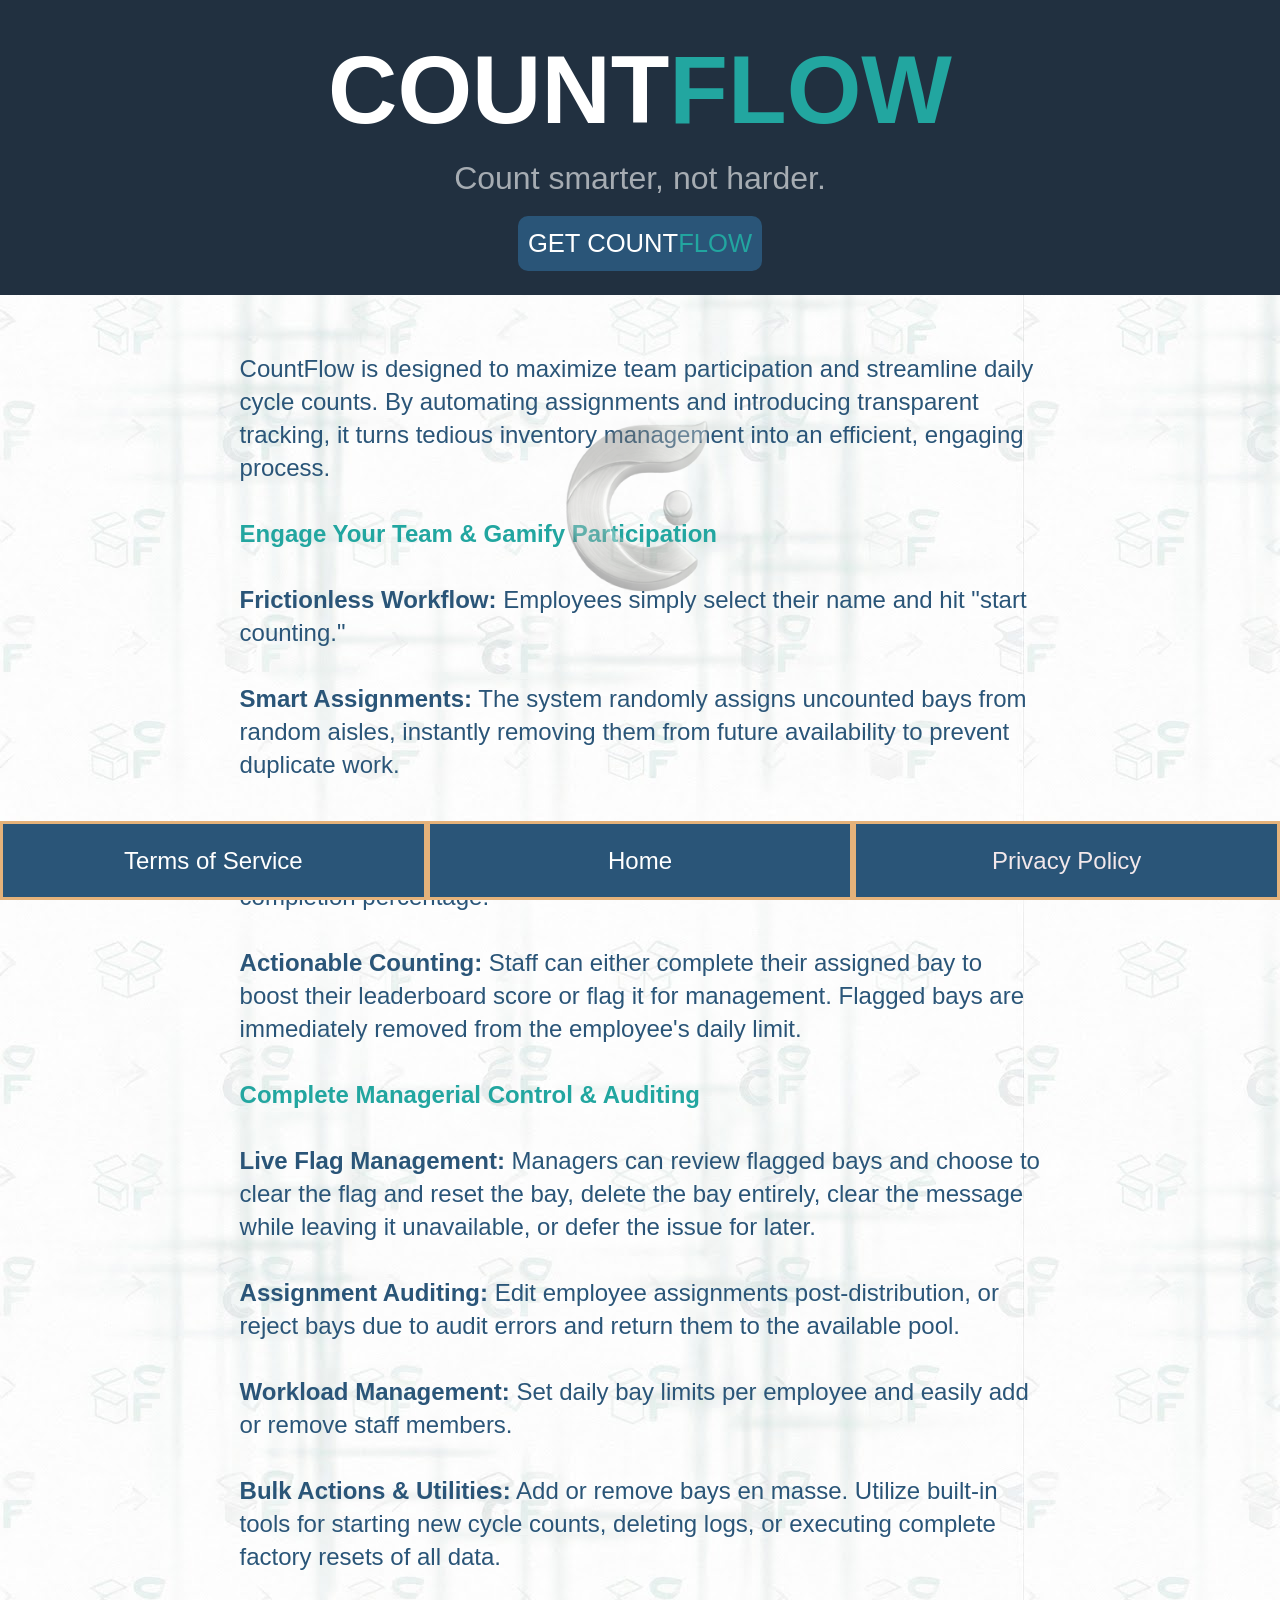
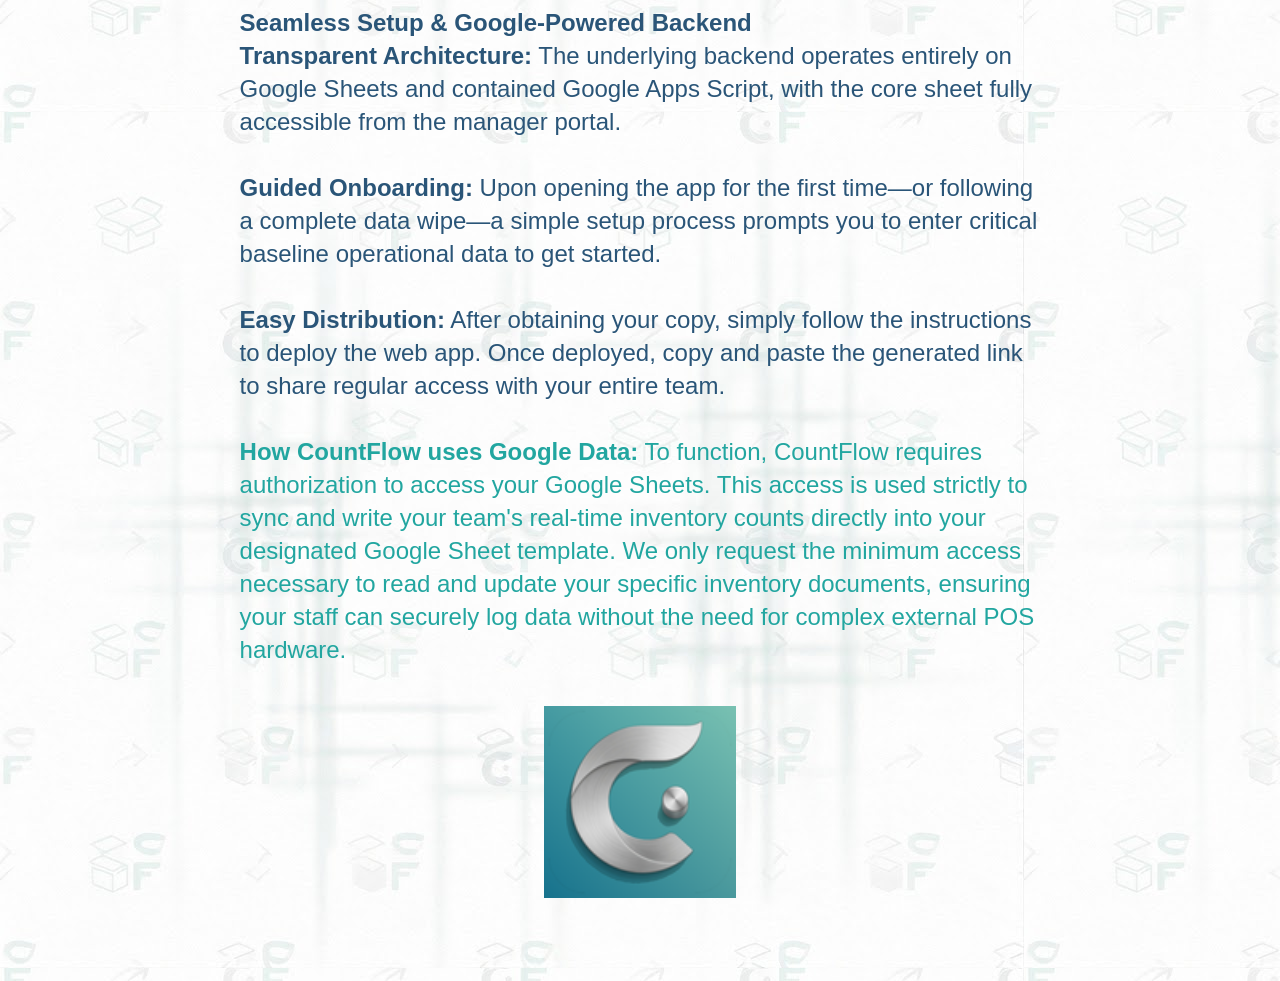
==== commit 229c2ca8: "restructured by claude" ====
--- a/index.html
+++ b/index.html
@@ -1,4 +1,4 @@
-<!DOCTYPE html><html lang="en" data-ws-project="5d672a60-8f89-48f3-bef6-e9e2d0ba86ee" data-ws-version="2042" data-ws-last-published="2026-08-11T16:03:01.391Z"><head><link rel="stylesheet" type="text/css" href="/assets/static/app_generated_index-6937cd5a.tQsRDS-v.css"><meta charSet="UTF-8"/><meta name="viewport" content="width=device-width,initial-scale=1"/><link rel="icon" href="/assets/1785475853497_-0AQm1ubM2TU1GLz2oxNb.png"/><link rel="preload" href="/assets/Inter-VariableFont_opsz_wght_5pWJ31-T_iPEwHdXmYt6P.ttf" as="font" crossorigin="anonymous"/><link rel="preload" href="/assets/CFBG_CMFy4HjTo0rEZ4FkzetAQ.jpg" as="image"/><link rel="manifest" href="/manifest.json"/><link rel="icon" type="image/png" sizes="192x192" href="https://p-5d672a60-8f89-48f3-bef6-e9e2d0ba86ee.apps.webstudio.is/cgi/image/icon-192.png_VJ63qLIj__D3CVLiKxcO4.png?format=raw"/><link rel="icon" type="image/png" sizes="512x512" href="https://p-5d672a60-8f89-48f3-bef6-e9e2d0ba86ee.apps.webstudio.is/cgi/image/icon-512.png_h0rJJuxB0zTOePPpW3JOp.png?format=raw"/><link rel="apple-touch-icon" href="https://p-5d672a60-8f89-48f3-bef6-e9e2d0ba86ee.apps.webstudio.is/cgi/image/apple-touch-icon.png_UUC1Fjp0uTHZXzWdrjru_.png?format=raw"/><meta property="og:url" content="https://url/"/><meta property="og:title" content="Count Your Store With Help"/><meta property="og:type" content="website"/><meta property="og:site_name" content="CountFlow"/><meta name="robots" content="noindex, nofollow"/><meta name="description" content="Elevate your team and inventory effortlessly with countflow, where overwhelming needs meet user-friendly assignment and managerment tools."/><meta property="og:description" content="Elevate your team and inventory effortlessly with countflow, where overwhelming needs meet user-friendly assignment and managerment tools."/><meta property="og:image" content="/assets/1785475853497_-0AQm1ubM2TU1GLz2oxNb.png"/><meta property="twitter:card" content="summary_large_image"/><title>Count Your Store With Help</title><script type="application/ld+json">{
+<!DOCTYPE html><html lang="en" data-ws-project="5d672a60-8f89-48f3-bef6-e9e2d0ba86ee" data-ws-version="2234" data-ws-last-published="2026-08-12T14:48:39.273Z"><head><link rel="stylesheet" type="text/css" href="/assets/static/app_generated_index-6937cd5a.Du8ld6jO.css"><meta charSet="UTF-8"/><meta name="viewport" content="width=device-width,initial-scale=1"/><link rel="icon" href="/assets/1785475853497_-0AQm1ubM2TU1GLz2oxNb.png"/><link rel="preload" href="/assets/Inter-VariableFont_opsz_wght_5pWJ31-T_iPEwHdXmYt6P.ttf" as="font" crossorigin="anonymous"/><link rel="preload" href="/assets/CFBG_CMFy4HjTo0rEZ4FkzetAQ.jpg" as="image"/><link rel="manifest" href="/manifest.json"/><link rel="icon" type="image/png" sizes="192x192" href="https://p-5d672a60-8f89-48f3-bef6-e9e2d0ba86ee.apps.webstudio.is/cgi/image/icon-192.png_VJ63qLIj__D3CVLiKxcO4.png?format=raw"/><link rel="icon" type="image/png" sizes="512x512" href="https://p-5d672a60-8f89-48f3-bef6-e9e2d0ba86ee.apps.webstudio.is/cgi/image/icon-512.png_h0rJJuxB0zTOePPpW3JOp.png?format=raw"/><link rel="apple-touch-icon" href="https://p-5d672a60-8f89-48f3-bef6-e9e2d0ba86ee.apps.webstudio.is/cgi/image/apple-touch-icon.png_UUC1Fjp0uTHZXzWdrjru_.png?format=raw"/><meta property="og:url" content="https://url/"/><meta property="og:title" content="Count Your Store With Help"/><meta property="og:type" content="website"/><meta property="og:site_name" content="CountFlow"/><meta name="description" content="Elevate your team and inventory effortlessly with countflow, where overwhelming needs meet user-friendly assignment and managerment tools."/><meta property="og:description" content="Elevate your team and inventory effortlessly with countflow, where overwhelming needs meet user-friendly assignment and managerment tools."/><meta property="og:image" content="/assets/1785475853497_-0AQm1ubM2TU1GLz2oxNb.png"/><meta property="twitter:card" content="summary_large_image"/><title>Count Your Store With Help</title><script type="application/ld+json">{
   "@context": "https://schema.org",
   "@type": "WebSite",
   "name": "CountFlow"
@@ -6,7 +6,7 @@
 
 <!-- -->
 
-</head><body class="w-element c32myit cl88lu7 cry9bxc c1lfjoq7 cfe4h8b"><div style="display:contents"><div style="display:contents"><style>
+</head><body class="w-element cl88lu7 cry9bxc c1lfjoq7 cfe4h8b"><div style="display:contents"><div style="display:contents"><style>
     
 
     @keyframes ws-scroll-animation-_Rm_ {
@@ -41,7 +41,7 @@
         animation-duration: 1ms;
       }
     }
-    </style><noscript><style>[data-ws-animate-id="_Rqm_"] > :not(:is([data-ws-animate-id], [data-ws-no-initial-animation])), [data-ws-animate-id="_Rqm_"] > [data-ws-animate-id] > :not(:is([data-ws-animate-id], [data-ws-no-initial-animation])), [data-ws-animate-id="_Rqm_"] > [data-ws-animate-id] > [data-ws-animate-id] > :not(:is([data-ws-animate-id], [data-ws-no-initial-animation])), [data-ws-animate-id="_Rqm_"] > [data-ws-animate-id] > [data-ws-animate-id] > [data-ws-animate-id] > :not(:is([data-ws-animate-id], [data-ws-no-initial-animation])), [data-ws-animate-id="_Rqm_"] > [data-ws-animate-id] > [data-ws-animate-id] > [data-ws-animate-id] > [data-ws-animate-id] > :not(:is([data-ws-animate-id], [data-ws-no-initial-animation])) { animation: none; }</style></noscript><div data-ws-animate-id="_Rqm_" style="display:contents"><h1 class="w-element cpuutlo c1tme1mb co8gpyk cnkj94w coi0cis c1xkavjo">COUNT<span class="w-element c1xav0q">FLOW</span></h1></div></div><div class="w-element cyllz0u"><p class="w-element c1h8j93l c1qom380 co8gpyk clqk72p c6ph2ub c1dfajq9 cdfn0yr c1wxxfvv cxbx3pj">Count smarter, not harder.</p></div><div class="w-element cry9bxc c1qyy4dh ct02u4h c1hlynyd"><a href="https://docs.google.com/spreadsheets/d/1K8tJkBP1QB2iLmN9M-AG_zc5sUXFjGqNvtH6yi6tLrI/template/preview#gid=1000" target="_blank" class="w-element co2dlcz coj9630 c1wc28z7 c155auzf cmw0roc c1b1clqm c1oj4qw c183qt6d c1twgu0n c5r7m82 c135vpv5 c32myit c6aqank cu7dxy1 c1jbj29i c1qadm4i cacwiv1 c182nv5j c1eanikw">GET COUNT<span class="w-element c1xav0q">FLOW</span></a></div></div></div></div></div><div class="w-element cavd3zn cm4r943 cl4bapb c1cn3fw9 c1dfajq9 c1pzicie cie9ffo c1y6imu0 c3qzgd0 c11qs19r ctd9wkq"><style>
+    </style><noscript><style>[data-ws-animate-id="_Rqm_"] > :not(:is([data-ws-animate-id], [data-ws-no-initial-animation])), [data-ws-animate-id="_Rqm_"] > [data-ws-animate-id] > :not(:is([data-ws-animate-id], [data-ws-no-initial-animation])), [data-ws-animate-id="_Rqm_"] > [data-ws-animate-id] > [data-ws-animate-id] > :not(:is([data-ws-animate-id], [data-ws-no-initial-animation])), [data-ws-animate-id="_Rqm_"] > [data-ws-animate-id] > [data-ws-animate-id] > [data-ws-animate-id] > :not(:is([data-ws-animate-id], [data-ws-no-initial-animation])), [data-ws-animate-id="_Rqm_"] > [data-ws-animate-id] > [data-ws-animate-id] > [data-ws-animate-id] > [data-ws-animate-id] > :not(:is([data-ws-animate-id], [data-ws-no-initial-animation])) { animation: none; }</style></noscript><div data-ws-animate-id="_Rqm_" style="display:contents"><h1 class="w-element cpuutlo cg187f2 c1o32rgm cnkj94w c1b75956 coi0cis c1t7993">COUNT<span class="w-element c1xav0q">FLOW</span></h1></div></div><div class="w-element cyllz0u"><p class="w-element c1h8j93l c1qom380 c1o32rgm cx58h2l c8cif81 c1dfajq9 c13gq7xy c1b75956 c1wxxfvv">Count smarter, not harder.</p></div><div class="w-element cry9bxc c1qyy4dh ct02u4h c1hlynyd"><a href="https://docs.google.com/spreadsheets/d/1K8tJkBP1QB2iLmN9M-AG_zc5sUXFjGqNvtH6yi6tLrI/template/preview#gid=1000" target="_blank" class="w-element co2dlcz coj9630 c1wc28z7 c155auzf cmw0roc c1b1clqm c1oj4qw c183qt6d c1twgu0n c5r7m82 c135vpv5 c32myit c1b75956 c1nyfcq4 cu7dxy1 c1jbj29i c1qadm4i cacwiv1 c182nv5j c1eanikw">GET COUNT<span class="w-element c1xav0q">FLOW</span></a></div></div></div></div></div><div class="w-element cavd3zn cm4r943 cl4bapb c1cn3fw9 c1dfajq9 c1pzicie cie9ffo c1y6imu0 c3qzgd0 c11qs19r ctd9wkq"><style>
     
 
     @keyframes ws-scroll-animation-_R36_ {
@@ -59,11 +59,29 @@
         animation-duration: 1ms;
       }
     }
-    </style><noscript><style>[data-ws-animate-id="_R36_"] > :not(:is([data-ws-animate-id], [data-ws-no-initial-animation])), [data-ws-animate-id="_R36_"] > [data-ws-animate-id] > :not(:is([data-ws-animate-id], [data-ws-no-initial-animation])), [data-ws-animate-id="_R36_"] > [data-ws-animate-id] > [data-ws-animate-id] > :not(:is([data-ws-animate-id], [data-ws-no-initial-animation])), [data-ws-animate-id="_R36_"] > [data-ws-animate-id] > [data-ws-animate-id] > [data-ws-animate-id] > :not(:is([data-ws-animate-id], [data-ws-no-initial-animation])), [data-ws-animate-id="_R36_"] > [data-ws-animate-id] > [data-ws-animate-id] > [data-ws-animate-id] > [data-ws-animate-id] > :not(:is([data-ws-animate-id], [data-ws-no-initial-animation])) { animation: none; }</style></noscript><div data-ws-animate-id="_R36_" style="display:contents"><img class="w-image cjqo3r0 c1ncfyhk c1405ror c1357293 cddrxfv c9jnjeu c1cvcmzo c1dj4rt4 c1n6cdq4 c3xzas1 c11exdyn c1t8kdmh cvnk4h0 cpms08m creozns c1p8u15u" alt="" sizes="(min-width: 1280px) 50vw, 100vw" srcSet="/assets/wYR85-remove-bg-io_a29XoINtn2RuCWra576zn.png 384w, /assets/wYR85-remove-bg-io_a29XoINtn2RuCWra576zn.png 640w, /assets/wYR85-remove-bg-io_a29XoINtn2RuCWra576zn.png 750w, /assets/wYR85-remove-bg-io_a29XoINtn2RuCWra576zn.png 828w, /assets/wYR85-remove-bg-io_a29XoINtn2RuCWra576zn.png 1080w, /assets/wYR85-remove-bg-io_a29XoINtn2RuCWra576zn.png 1200w, /assets/wYR85-remove-bg-io_a29XoINtn2RuCWra576zn.png 1920w, /assets/wYR85-remove-bg-io_a29XoINtn2RuCWra576zn.png 2048w, /assets/wYR85-remove-bg-io_a29XoINtn2RuCWra576zn.png 3840w" src="/assets/wYR85-remove-bg-io_a29XoINtn2RuCWra576zn.png" decoding="async" loading="lazy"/></div><p class="w-element c1fsvple cuseo3b c138vb52 c11exdyn ck3af4j c1dfajq9 c1ppbl72 cry9bxc c1lfjoq7 c1qyy4dh ct02u4h c9jnjeu c1357293 c1wxxfvv c1p6gwfn c19iprov cl99im cddbznk"><span class="w-element c1dfajq9 cqv579l c18aorth c1o2fgt6 c3j3462"><span class="w-element cxm493y cgacmb1 cihwnfx c1de7oep crgno80"><br/>CountFlow is designed to maximize team participation and streamline daily cycle counts. By automating assignments and introducing transparent tracking, it turns tedious inventory management into an efficient, engaging process.<br/><br/><span class="w-element c1e6e8f6"><span class="w-element"><b class="w-element c4eikiy c17i0z2l c1bu4q31 c1b8mmo0 c1xav0q">Engage Your Team &amp; Gamify Participation</b></span></span><br/><br/><b class="w-element">Frictionless Workflow:</b> Employees simply select their name and hit &quot;start counting.&quot;<br/><br/><b class="w-element">Smart Assignments:</b> The system randomly assigns uncounted bays from random aisles, instantly removing them from future availability to prevent duplicate work.<br/><br/><b class="w-element">Live Leaderboards:</b></span><span class="w-element cxm493y"> A public leaderboard displays the top three counters for the current cycle (with editable start dates), alongside a real-time store completion percentage.<br/><br/><b class="w-element">Actionable Counting:</b> Staff can either complete their assigned bay to boost their leaderboard score or flag it for management. Flagged bays are immediately removed from the employee&#x27;s daily limit.<br/><br/><b class="w-element c1xav0q">Complete Managerial Control &amp; Auditing</b><br/><br/><b class="w-element">Live Flag Management:</b> Managers can review flagged bays and choose to clear the flag and reset the bay, delete the bay entirely, clear the message while leaving it unavailable, or defer the issue for later.<br/><br/><b class="w-element">Assignment Auditing:</b> Edit employee assignments post-distribution, or reject bays due to audit errors and return them to the available pool.<br/><br/><b class="w-element">Workload Management:</b> Set daily bay limits per employee and easily add or remove staff members.<br/><br/><b class="w-element">Bulk Actions &amp; Utilities:</b> Add or remove bays en masse. Utilize built-in tools for starting new cycle counts, deleting logs, or executing complete factory resets of all data.<br/><br/><b class="w-element">Seamless Setup &amp; Google-Powered Backend</b><br/><b class="w-element">Transparent Architecture:</b> The underlying backend operates entirely on Google Sheets and contained Google Apps Script, with the core sheet fully accessible from the manager portal.<br/><br/><b class="w-element">Guided Onboarding:</b> Upon opening the app for the first time—or following a complete data wipe—a simple setup process prompts you to enter critical baseline operational data to get started.<br/><br/><b class="w-element">Easy Distribution:</b> After obtaining your copy, simply follow the instructions to deploy the web app. Once deployed, copy and paste the generated link to share regular access with your entire team.<br/><br/><span class="w-element"><b class="w-element c1xav0q">How CountFlow uses Google Data:</b></span><span class="w-element c1xav0q"> To function, CountFlow requires authorization to access your Google Sheets. This access is used strictly to sync and write your team&#x27;s real-time inventory counts directly into your designated Google Sheet template. We only request the minimum access necessary to read and update your specific inventory documents, ensuring your staff can securely log data without the need for complex external POS hardware.</span></span></span></p><img id="" class="w-image cry9bxc c1qyy4dh ct02u4h c1lxiyww cgn90jy c9jnjeu c1357293 c1tq85t1 c1dfajq9 c608rfc cm8frkn cl99im" alt="" width="120" height="120" sizes="100vw" srcSet="/assets/CountFlow_Logo_120x120_MmacXjF3qzFcMIl-ZIBAc.png 16w, /assets/CountFlow_Logo_120x120_MmacXjF3qzFcMIl-ZIBAc.png 32w, /assets/CountFlow_Logo_120x120_MmacXjF3qzFcMIl-ZIBAc.png 48w, /assets/CountFlow_Logo_120x120_MmacXjF3qzFcMIl-ZIBAc.png 64w, /assets/CountFlow_Logo_120x120_MmacXjF3qzFcMIl-ZIBAc.png 96w, /assets/CountFlow_Logo_120x120_MmacXjF3qzFcMIl-ZIBAc.png 128w, /assets/CountFlow_Logo_120x120_MmacXjF3qzFcMIl-ZIBAc.png 256w" src="/assets/CountFlow_Logo_120x120_MmacXjF3qzFcMIl-ZIBAc.png" decoding="async" loading="lazy"/></div><div style="display:contents"><div style="display:contents"><div class="w-element c7klx50 c1ur2mcm c1qrxaqp c2zcut6 c13xp6bn cdustl c1v6xmls cs1aog0 c7lwdv2 c1fpvx8m c1obclj7 cry9bxc c1lxiyww c1qyy4dh ct02u4h c1fo9lv5 cl8xzcs c1cn3fw9 ceu66s9 c12ae6v5 c133tqca c653p2c ccz6azl cm4r943 c3xzas1 c1dj4rt4 c1n6cdq4 cl4bapb c1ll9scn cqlaijg c14zrzu7 ch7qzpx cstj0zg crx2j5q c11im8l6 c1di91x c9ubnvy ctkkqsf c427cxb cnfsbl9 c1rsgvx8 ct2q7n0 ctd9wkq c15yfztv"><a class="w-element cu9bzh8 c1sulkph cu7dxy1 c1jbj29i c1qadm4i cacwiv1 c182nv5j c1fsvple cmw0roc c1gut7ra cvyaqlm c1wn9gbn ckhl5v6 c44weh2 c1y6imu0 c3qzgd0 c1cegu17 c135vpv5 c1b1clqm czr2pxy cry9bxc ct02u4h c4eikiy c17i0z2l c1bu4q31 c1b8mmo0 c1kz4bsi cy8j7mm c1hwbdwo c10mz0pn c15nd2we c1o2668o ckl5a2s c11woae6 cxh5suz c1w6nwri cohhi8y ckklmd0 cchfbl5" href="/terms-of-service">Terms of Service</a><a aria-current="page" class="w-element cu9bzh8 c1sulkph cu7dxy1 c1jbj29i c1qadm4i cacwiv1 c182nv5j c1fsvple cmw0roc c1gut7ra cvyaqlm c1wn9gbn ckhl5v6 c44weh2 c1y6imu0 c3qzgd0 c1cegu17 c135vpv5 c1b1clqm czr2pxy cry9bxc ct02u4h c4eikiy c17i0z2l c1bu4q31 c1b8mmo0 c1kz4bsi cy8j7mm c1hwbdwo c10mz0pn c15nd2we c1o2668o ckl5a2s c11woae6 cxh5suz c1w6nwri cohhi8y ckklmd0 cchfbl5 active" href="/">Home</a><a class="w-element c1sulkph cu7dxy1 c1jbj29i c1qadm4i cacwiv1 c182nv5j c1fsvple c1gut7ra cvyaqlm c1wn9gbn ckhl5v6 c1y6imu0 c1cegu17 c3qzgd0 c44weh2 c135vpv5 cmw0roc c1lr17kr czr2pxy cry9bxc ct02u4h c1fhiulb c4eikiy c17i0z2l c1bu4q31 c1b8mmo0 c1kz4bsi cy8j7mm c1hwbdwo c10mz0pn c15nd2we c1o2668o ckl5a2s c11woae6 cxh5suz c1w6nwri cohhi8y ckklmd0 cchfbl5" href="/privacy-policy">Privacy Policy</a></div></div></div>
-      <script id="vike_pageContext" type="application/json">{"_urlRewrite":null,"pageId":"/pages/index","routeParams":{},"data":{"url":"https://url/","system":{"params":{},"search":{},"origin":"https://url","pathname":"/"},"resources":{},"pageMeta":{"title":"Count Your Store With Help","description":"Elevate your team and inventory effortlessly with countflow, where overwhelming needs meet user-friendly assignment and managerment tools.","excludePageFromSearch":true,"language":"","socialImageAssetName":"1785475853497_-0AQm1ubM2TU1GLz2oxNb.png","socialImageUrl":"!undefined","status":"!undefined","redirect":"","content":"","custom":[]}}}</script>
+    </style><noscript><style>[data-ws-animate-id="_R36_"] > :not(:is([data-ws-animate-id], [data-ws-no-initial-animation])), [data-ws-animate-id="_R36_"] > [data-ws-animate-id] > :not(:is([data-ws-animate-id], [data-ws-no-initial-animation])), [data-ws-animate-id="_R36_"] > [data-ws-animate-id] > [data-ws-animate-id] > :not(:is([data-ws-animate-id], [data-ws-no-initial-animation])), [data-ws-animate-id="_R36_"] > [data-ws-animate-id] > [data-ws-animate-id] > [data-ws-animate-id] > :not(:is([data-ws-animate-id], [data-ws-no-initial-animation])), [data-ws-animate-id="_R36_"] > [data-ws-animate-id] > [data-ws-animate-id] > [data-ws-animate-id] > [data-ws-animate-id] > :not(:is([data-ws-animate-id], [data-ws-no-initial-animation])) { animation: none; }</style></noscript><div data-ws-animate-id="_R36_" style="display:contents"><img class="w-image cjqo3r0 c1ncfyhk c1ho598w c1357293 cddrxfv c9jnjeu c1cvcmzo c1dj4rt4 c1n6cdq4 c3xzas1 c11exdyn c1t8kdmh ct87pcc c100le4e c76doy c1p8u15u" alt="" sizes="(min-width: 1280px) 50vw, 100vw" srcSet="/assets/wYR85-remove-bg-io_a29XoINtn2RuCWra576zn.png 384w, /assets/wYR85-remove-bg-io_a29XoINtn2RuCWra576zn.png 640w, /assets/wYR85-remove-bg-io_a29XoINtn2RuCWra576zn.png 750w, /assets/wYR85-remove-bg-io_a29XoINtn2RuCWra576zn.png 828w, /assets/wYR85-remove-bg-io_a29XoINtn2RuCWra576zn.png 1080w, /assets/wYR85-remove-bg-io_a29XoINtn2RuCWra576zn.png 1200w, /assets/wYR85-remove-bg-io_a29XoINtn2RuCWra576zn.png 1920w, /assets/wYR85-remove-bg-io_a29XoINtn2RuCWra576zn.png 2048w, /assets/wYR85-remove-bg-io_a29XoINtn2RuCWra576zn.png 3840w" src="/assets/wYR85-remove-bg-io_a29XoINtn2RuCWra576zn.png" decoding="async" loading="lazy"/></div><p class="w-element c1fsvple cuseo3b c138vb52 c11exdyn ck3af4j c1dfajq9 c1ppbl72 cry9bxc c1lfjoq7 c1qyy4dh ct02u4h c9jnjeu c1357293 c1b75956 c1wxxfvv c1rtqay8 c49dsww cl99im cddbznk"><span class="w-element c1dfajq9 cqv579l c18aorth c1o2fgt6 c3j3462"><span class="w-element cxm493y cgacmb1 cihwnfx c1de7oep crgno80"><br/>CountFlow is designed to maximize team participation and streamline daily cycle counts. By automating assignments and introducing transparent tracking, it turns tedious inventory management into an efficient, engaging process.<br/><br/><span class="w-element c1e6e8f6"><span class="w-element"><b class="w-element c4eikiy c17i0z2l c1bu4q31 c1b8mmo0 c1xav0q">Engage Your Team &amp; Gamify Participation</b></span></span><br/><br/><b class="w-element">Frictionless Workflow:</b> Employees simply select their name and hit &quot;start counting.&quot;<br/><br/><b class="w-element">Smart Assignments:</b> The system randomly assigns uncounted bays from random aisles, instantly removing them from future availability to prevent duplicate work.<br/><br/><b class="w-element">Live Leaderboards:</b></span><span class="w-element cxm493y"> A public leaderboard displays the top three counters for the current cycle (with editable start dates), alongside a real-time store completion percentage.<br/><br/><b class="w-element">Actionable Counting:</b> Staff can either complete their assigned bay to boost their leaderboard score or flag it for management. Flagged bays are immediately removed from the employee&#x27;s daily limit.<br/><br/><b class="w-element c1xav0q">Complete Managerial Control &amp; Auditing</b><br/><br/><b class="w-element">Live Flag Management:</b> Managers can review flagged bays and choose to clear the flag and reset the bay, delete the bay entirely, clear the message while leaving it unavailable, or defer the issue for later.<br/><br/><b class="w-element">Assignment Auditing:</b> Edit employee assignments post-distribution, or reject bays due to audit errors and return them to the available pool.<br/><br/><b class="w-element">Workload Management:</b> Set daily bay limits per employee and easily add or remove staff members.<br/><br/><b class="w-element">Bulk Actions &amp; Utilities:</b> Add or remove bays en masse. Utilize built-in tools for starting new cycle counts, deleting logs, or executing complete factory resets of all data.<br/><br/><b class="w-element">Seamless Setup &amp; Google-Powered Backend</b><br/><b class="w-element">Transparent Architecture:</b> The underlying backend operates entirely on Google Sheets and contained Google Apps Script, with the core sheet fully accessible from the manager portal.<br/><br/><b class="w-element">Guided Onboarding:</b> Upon opening the app for the first time—or following a complete data wipe—a simple setup process prompts you to enter critical baseline operational data to get started.<br/><br/><b class="w-element">Easy Distribution:</b> After obtaining your copy, simply follow the instructions to deploy the web app. Once deployed, copy and paste the generated link to share regular access with your entire team.<br/><br/><span class="w-element"><b class="w-element c1xav0q">How CountFlow uses Google Data:</b></span><span class="w-element c1xav0q"> To function, CountFlow requires authorization to access your Google Sheets. This access is used strictly to sync and write your team&#x27;s real-time inventory counts directly into your designated Google Sheet template. We only request the minimum access necessary to read and update your specific inventory documents, ensuring your staff can securely log data without the need for complex external POS hardware.</span></span></span></p><img id="" class="w-image cry9bxc c1qyy4dh ct02u4h c1lxiyww cgn90jy c9jnjeu c1357293 c1tq85t1 c1dfajq9 c608rfc cm8frkn cl99im" alt="" width="120" height="120" sizes="100vw" srcSet="/assets/CountFlow_Logo_120x120_MmacXjF3qzFcMIl-ZIBAc.png 16w, /assets/CountFlow_Logo_120x120_MmacXjF3qzFcMIl-ZIBAc.png 32w, /assets/CountFlow_Logo_120x120_MmacXjF3qzFcMIl-ZIBAc.png 48w, /assets/CountFlow_Logo_120x120_MmacXjF3qzFcMIl-ZIBAc.png 64w, /assets/CountFlow_Logo_120x120_MmacXjF3qzFcMIl-ZIBAc.png 96w, /assets/CountFlow_Logo_120x120_MmacXjF3qzFcMIl-ZIBAc.png 128w, /assets/CountFlow_Logo_120x120_MmacXjF3qzFcMIl-ZIBAc.png 256w" src="/assets/CountFlow_Logo_120x120_MmacXjF3qzFcMIl-ZIBAc.png" decoding="async" loading="lazy"/></div><div style="display:contents"><div style="display:contents"><style>
+    
+
+    @keyframes ws-scroll-animation-_R1m_ {
+      from {
+        scale:100% 100%;
+opacity:0%;
+      }
+    }
+
+    @media (prefers-reduced-motion: no-preference) {
+      [data-ws-animate-id="_R1m_"] > :not(:is([data-ws-animate-id], [data-ws-no-initial-animation])), [data-ws-animate-id="_R1m_"] > [data-ws-animate-id] > :not(:is([data-ws-animate-id], [data-ws-no-initial-animation])), [data-ws-animate-id="_R1m_"] > [data-ws-animate-id] > [data-ws-animate-id] > :not(:is([data-ws-animate-id], [data-ws-no-initial-animation])), [data-ws-animate-id="_R1m_"] > [data-ws-animate-id] > [data-ws-animate-id] > [data-ws-animate-id] > :not(:is([data-ws-animate-id], [data-ws-no-initial-animation])), [data-ws-animate-id="_R1m_"] > [data-ws-animate-id] > [data-ws-animate-id] > [data-ws-animate-id] > [data-ws-animate-id] > :not(:is([data-ws-animate-id], [data-ws-no-initial-animation])) {
+        animation-name: ws-scroll-animation-_R1m_;
+        animation-fill-mode: backwards;
+        animation-play-state: paused;
+        animation-duration: 1ms;
+      }
+    }
+    </style><noscript><style>[data-ws-animate-id="_R1m_"] > :not(:is([data-ws-animate-id], [data-ws-no-initial-animation])), [data-ws-animate-id="_R1m_"] > [data-ws-animate-id] > :not(:is([data-ws-animate-id], [data-ws-no-initial-animation])), [data-ws-animate-id="_R1m_"] > [data-ws-animate-id] > [data-ws-animate-id] > :not(:is([data-ws-animate-id], [data-ws-no-initial-animation])), [data-ws-animate-id="_R1m_"] > [data-ws-animate-id] > [data-ws-animate-id] > [data-ws-animate-id] > :not(:is([data-ws-animate-id], [data-ws-no-initial-animation])), [data-ws-animate-id="_R1m_"] > [data-ws-animate-id] > [data-ws-animate-id] > [data-ws-animate-id] > [data-ws-animate-id] > :not(:is([data-ws-animate-id], [data-ws-no-initial-animation])) { animation: none; }</style></noscript><div data-ws-animate-id="_R1m_" style="display:contents"><div class="w-element c7klx50 c1ur2mcm c1qrxaqp c2zcut6 c13xp6bn cdustl c1v6xmls cs1aog0 c7lwdv2 c1fpvx8m c1obclj7 cry9bxc c1lxiyww c1qyy4dh ct02u4h c1fo9lv5 cl8xzcs c1cn3fw9 ceu66s9 c12ae6v5 c133tqca c653p2c ccz6azl cm4r943 c3xzas1 c1dj4rt4 c1n6cdq4 cl4bapb c1ll9scn cqlaijg c14zrzu7 ch7qzpx cstj0zg crx2j5q c11im8l6 c1di91x c9ubnvy ctkkqsf c427cxb cnfsbl9 c1rsgvx8 ct2q7n0 ctd9wkq c15yfztv"><a class="w-element cu9bzh8 c1sulkph cu7dxy1 c1jbj29i c1qadm4i cacwiv1 c182nv5j c1fsvple cmw0roc c1gut7ra cvyaqlm c1wn9gbn ckhl5v6 c16qixef c1y6imu0 c3qzgd0 c1jzowb4 c135vpv5 c1b1clqm czr2pxy cry9bxc ct02u4h c4eikiy c17i0z2l c1bu4q31 c1b8mmo0 c1kz4bsi cy8j7mm c1hwbdwo c10mz0pn c1b75956 c15nd2we c1o2668o ckl5a2s c11woae6 cxh5suz c1w6nwri cn3p1tc ckklmd0 cchfbl5" href="/terms-of-service">Terms of Service</a><a aria-current="page" class="w-element cu9bzh8 c1sulkph cu7dxy1 c1jbj29i c1qadm4i cacwiv1 c182nv5j c1fsvple cmw0roc c1gut7ra cvyaqlm c1wn9gbn ckhl5v6 c16qixef c1y6imu0 c3qzgd0 c1jzowb4 c135vpv5 c1b1clqm czr2pxy cry9bxc ct02u4h c4eikiy c17i0z2l c1bu4q31 c1b8mmo0 c1kz4bsi cy8j7mm c1hwbdwo c10mz0pn c1b75956 c15nd2we c1o2668o ckl5a2s c11woae6 cxh5suz c1w6nwri cn3p1tc ckklmd0 cchfbl5 active" href="/">Home</a><a class="w-element c1sulkph cu7dxy1 c1jbj29i c1qadm4i cacwiv1 c182nv5j c1fsvple c1gut7ra cvyaqlm c1wn9gbn ckhl5v6 c1y6imu0 c1jzowb4 c3qzgd0 c16qixef c135vpv5 cmw0roc c1lr17kr czr2pxy cry9bxc ct02u4h c1fhiulb c4eikiy c17i0z2l c1bu4q31 c1b8mmo0 c1kz4bsi cy8j7mm c1hwbdwo c10mz0pn c1b75956 c15nd2we c1o2668o ckl5a2s c11woae6 cxh5suz c1w6nwri cn3p1tc ckklmd0 cchfbl5" href="/privacy-policy">Privacy Policy</a></div></div></div></div>
+      <script id="vike_pageContext" type="application/json">{"_urlRewrite":null,"pageId":"/pages/index","routeParams":{},"data":{"url":"https://url/","system":{"params":{},"search":{},"origin":"https://url","pathname":"/"},"resources":{},"pageMeta":{"title":"Count Your Store With Help","description":"Elevate your team and inventory effortlessly with countflow, where overwhelming needs meet user-friendly assignment and managerment tools.","excludePageFromSearch":false,"language":"","socialImageAssetName":"1785475853497_-0AQm1ubM2TU1GLz2oxNb.png","socialImageUrl":"!undefined","status":"!undefined","redirect":"","content":"","custom":[]}}}</script>
       <script id="vike_globalContext" type="application/json">{}</script>
-      <script src="/assets/entries/entry-server-routing.CZp2OXun.js" type="module" async></script>
-      <link rel="modulepreload" href="/assets/entries/pages_index.5fhGLOuO.js" as="script" type="text/javascript">
+      <script src="/assets/entries/entry-server-routing.D9KBZjMJ.js" type="module" async></script>
+      <link rel="modulepreload" href="/assets/entries/pages_index.U7RAkHrl.js" as="script" type="text/javascript">
       <link rel="modulepreload" href="/assets/chunks/chunk-BZ8BUPZf.js" as="script" type="text/javascript">
       <link rel="modulepreload" href="/assets/chunks/chunk-ckwbz45p.js" as="script" type="text/javascript">
     </body></html>
--- a/assets/static/app_generated_index-6937cd5a.Du8ld6jO.css
+++ b/assets/static/app_generated_index-6937cd5a.Du8ld6jO.css
@@ -0,0 +1 @@
+@font-face{font-family:Inter;font-style:normal;font-weight:100 900;font-display:swap;src:url(/assets/Inter-VariableFont_opsz_wght_5pWJ31-T_iPEwHdXmYt6P.ttf) format("truetype")}@layer presets{:root{display:grid;min-height:100%;grid-template-rows:auto;grid-template-columns:1fr;font-family:Arial,Roboto,sans-serif;font-size:16px;line-height:1.2;white-space:pre-wrap;white-space-collapse:preserve}a.w-element{box-sizing:border-box}b.w-element{font-weight:700;box-sizing:border-box}body.w-element{box-sizing:border-box;-webkit-font-smoothing:antialiased;-moz-osx-font-smoothing:grayscale;margin:0}div.w-element,h1.w-element,p.w-element,span.w-element{box-sizing:border-box}body.w-body{box-sizing:border-box;-webkit-font-smoothing:antialiased;-moz-osx-font-smoothing:grayscale;margin:0}div.w-box{box-sizing:border-box}main.w-box{box-sizing:border-box}section.w-box{box-sizing:border-box}img.w-image{box-sizing:border-box;max-width:100%;display:block;height:auto}}@media all{:root{--font-lineheight-00: .95;--font-lineheight-0: 1.1;--font-lineheight-1: 1.25;--font-lineheight-2: 1.375;--font-lineheight-3: 1.5;--font-lineheight-4: 1.75;--font-lineheight-5: 2;--font-letterspacing-0: -2px;--font-letterspacing-1: .025em;--font-letterspacing-2: .05em;--font-letterspacing-3: .075em;--font-letterspacing-4: .15em;--font-letterspacing-5: .5em;--font-letterspacing-6: .75em;--font-letterspacing-7: 1em;--font-size-00: .5rem;--font-size-0: .75rem;--font-size-1: 1rem;--font-size-2: 1.1rem;--font-size-3: 1.25rem;--font-size-4: 1.5rem;--font-size-5: 2rem;--font-size-6: 2.5rem;--font-size-7: 3rem;--font-size-8: 3.5rem;--font-size-fluid-0: clamp(.85rem,2vw,1.125rem);--font-size-fluid-1: clamp(1.25rem,4vw,1.5rem);--font-size-fluid-2: clamp(1.5rem,6vw,2.5rem);--font-size-fluid-3: clamp(2rem,9vw,5rem);--size-000: -.5rem;--size-00: -.25rem;--size-1: .25rem;--size-2: .5rem;--size-3: 1rem;--size-4: 1.25rem;--size-5: 1.5rem;--size-6: 1.75rem;--size-7: 2rem;--size-8: 3rem;--size-9: 4rem;--size-10: 5rem;--size-11: 7.5rem;--size-12: 10rem;--size-13: 15rem;--size-14: 20rem;--size-15: 30rem;--size-px-000: -8px;--size-px-00: -4px;--size-px-1: 4px;--size-px-2: 8px;--size-px-3: 16px;--size-px-4: 20px;--size-px-5: 24px;--size-px-6: 28px;--size-px-7: 32px;--size-px-8: 48px;--size-px-9: 64px;--size-px-10: 80px;--size-px-11: 120px;--size-px-12: 160px;--size-px-13: 240px;--size-px-14: 320px;--size-px-15: 480px;--size-fluid-1: clamp(.5rem,1vw,1rem);--size-fluid-2: clamp(1rem,2vw,1.5rem);--size-fluid-3: clamp(1.5rem,3vw,2rem);--size-fluid-4: clamp(2rem,4vw,3rem);--size-fluid-5: clamp(4rem,5vw,5rem);--size-fluid-6: clamp(5rem,7vw,7.5rem);--size-fluid-7: clamp(7.5rem,10vw,10rem);--size-fluid-8: clamp(10rem,20vw,15rem);--size-fluid-9: clamp(15rem,30vw,20rem);--size-fluid-10: clamp(20rem,40vw,30rem);--size-content-1: 20ch;--size-content-2: 45ch;--size-content-3: 60ch;--size-header-1: 20ch;--size-header-2: 25ch;--size-header-3: 35ch;--size-xxs: 240px;--size-xs: 360px;--size-sm: 480px;--size-md: 768px;--size-lg: 1100px;--size-xl: 1440px;--size-xxl: 1920px;--size-relative-000: -.5ch;--size-relative-00: -.25ch;--size-relative-1: .25ch;--size-relative-2: .5ch;--size-relative-3: 1ch;--size-relative-4: 1.25ch;--size-relative-5: 1.5ch;--size-relative-6: 1.75ch;--size-relative-7: 2ch;--size-relative-8: 3ch;--size-relative-9: 4ch;--size-relative-10: 5ch;--size-relative-11: 7.5ch;--size-relative-12: 10ch;--size-relative-13: 15ch;--size-relative-14: 20ch;--size-relative-15: 30ch;--ease-1: cubic-bezier(.25,0,.5,1);--ease-2: cubic-bezier(.25,0,.4,1);--ease-3: cubic-bezier(.25,0,.3,1);--ease-4: cubic-bezier(.25,0,.2,1);--ease-5: cubic-bezier(.25,0,.1,1);--ease-in-1: cubic-bezier(.25,0,1,1);--ease-in-2: cubic-bezier(.5,0,1,1);--ease-in-3: cubic-bezier(.7,0,1,1);--ease-in-4: cubic-bezier(.9,0,1,1);--ease-in-5: cubic-bezier(1,0,1,1);--ease-out-1: cubic-bezier(0,0,.75,1);--ease-out-2: cubic-bezier(0,0,.5,1);--ease-out-3: cubic-bezier(0,0,.3,1);--ease-out-4: cubic-bezier(0,0,.1,1);--ease-out-5: cubic-bezier(0,0,0,1);--ease-in-out-1: cubic-bezier(.1,0,.9,1);--ease-in-out-2: cubic-bezier(.3,0,.7,1);--ease-in-out-3: cubic-bezier(.5,0,.5,1);--ease-in-out-4: cubic-bezier(.7,0,.3,1);--ease-in-out-5: cubic-bezier(.9,0,.1,1);--ease-elastic-out-1: cubic-bezier(.5,.75,.75,1.25);--ease-elastic-out-2: cubic-bezier(.5,1,.75,1.25);--ease-elastic-out-3: cubic-bezier(.5,1.25,.75,1.25);--ease-elastic-out-4: cubic-bezier(.5,1.5,.75,1.25);--ease-elastic-out-5: cubic-bezier(.5,1.75,.75,1.25);--ease-elastic-in-1: cubic-bezier(.5,-.25,.75,1);--ease-elastic-in-2: cubic-bezier(.5,-.5,.75,1);--ease-elastic-in-3: cubic-bezier(.5,-.75,.75,1);--ease-elastic-in-4: cubic-bezier(.5,-1,.75,1);--ease-elastic-in-5: cubic-bezier(.5,-1.25,.75,1);--ease-elastic-in-out-1: cubic-bezier(.5,-.1,.1,1.5);--ease-elastic-in-out-2: cubic-bezier(.5,-.3,.1,1.5);--ease-elastic-in-out-3: cubic-bezier(.5,-.5,.1,1.5);--ease-elastic-in-out-4: cubic-bezier(.5,-.7,.1,1.5);--ease-elastic-in-out-5: cubic-bezier(.5,-.9,.1,1.5);--ease-step-1: steps(2);--ease-step-2: steps(3);--ease-step-3: steps(4);--ease-step-4: steps(7);--ease-step-5: steps(10);--ease-elastic-1: var(--ease-elastic-out-1);--ease-elastic-2: var(--ease-elastic-out-2);--ease-elastic-3: var(--ease-elastic-out-3);--ease-elastic-4: var(--ease-elastic-out-4);--ease-elastic-5: var(--ease-elastic-out-5);--ease-squish-1: var(--ease-elastic-in-out-1);--ease-squish-2: var(--ease-elastic-in-out-2);--ease-squish-3: var(--ease-elastic-in-out-3);--ease-squish-4: var(--ease-elastic-in-out-4);--ease-squish-5: var(--ease-elastic-in-out-5);--ease-spring-1: linear(0,.006,.025 2.8%,.101 6.1%,.539 18.9%,.721 25.3%,.849 31.5%,.937 38.1%,.968 41.8%,.991 45.7%,1.006 50.1%,1.015 55%,1.017 63.9%,1.001);--ease-spring-2: linear(0,.007,.029 2.2%,.118 4.7%,.625 14.4%,.826 19%,.902,.962,1.008 26.1%,1.041 28.7%,1.064 32.1%,1.07 36%,1.061 40.5%,1.015 53.4%,.999 61.6%,.995 71.2%,1);--ease-spring-3: linear(0,.009,.035 2.1%,.141 4.4%,.723 12.9%,.938 16.7%,1.017,1.077,1.121,1.149 24.3%,1.159,1.163,1.161,1.154 29.9%,1.129 32.8%,1.051 39.6%,1.017 43.1%,.991,.977 51%,.974 53.8%,.975 57.1%,.997 69.8%,1.003 76.9%,1);--ease-spring-4: linear(0,.009,.037 1.7%,.153 3.6%,.776 10.3%,1.001,1.142 16%,1.185,1.209 19%,1.215 19.9% 20.8%,1.199,1.165 25%,1.056 30.3%,1.008 33%,.973,.955 39.2%,.953 41.1%,.957 43.3%,.998 53.3%,1.009 59.1% 63.7%,.998 78.9%,1);--ease-spring-5: linear(0,.01,.04 1.6%,.161 3.3%,.816 9.4%,1.046,1.189 14.4%,1.231,1.254 17%,1.259,1.257 18.6%,1.236,1.194 22.3%,1.057 27%,.999 29.4%,.955 32.1%,.942,.935 34.9%,.933,.939 38.4%,1 47.3%,1.011,1.017 52.6%,1.016 56.4%,1 65.2%,.996 70.2%,1.001 87.2%,1);--ease-bounce-1: linear(0,.004,.016,.035,.063,.098,.141,.191,.25,.316,.391 36.8%,.563,.766,1 58.8%,.946,.908 69.1%,.895,.885,.879,.878,.879,.885,.895,.908 89.7%,.946,1);--ease-bounce-2: linear(0,.004,.016,.035,.063,.098,.141 15.1%,.25,.391,.562,.765,1,.892 45.2%,.849,.815,.788,.769,.757,.753,.757,.769,.788,.815,.85,.892 75.2%,1 80.2%,.973,.954,.943,.939,.943,.954,.973,1);--ease-bounce-3: linear(0,.004,.016,.035,.062,.098,.141 11.4%,.25,.39,.562,.764,1 30.3%,.847 34.8%,.787,.737,.699,.672,.655,.65,.656,.672,.699,.738,.787,.847 61.7%,1 66.2%,.946,.908,.885 74.2%,.879,.878,.879,.885 79.5%,.908,.946,1 87.4%,.981,.968,.96,.957,.96,.968,.981,1);--ease-bounce-4: linear(0,.004,.016 3%,.062,.141,.25,.391,.562 18.2%,1 24.3%,.81,.676 32.3%,.629,.595,.575,.568,.575,.595,.629,.676 48.2%,.811,1 56.2%,.918,.86,.825,.814,.825,.86,.918,1 77.2%,.94 80.6%,.925,.92,.925,.94 87.5%,1 90.9%,.974,.965,.974,1);--ease-bounce-5: linear(0,.004,.016 2.5%,.063,.141,.25 10.1%,.562,1 20.2%,.783,.627,.534 30.9%,.511,.503,.511,.534 38%,.627,.782,1 48.7%,.892,.815,.769 56.3%,.757,.753,.757,.769 61.3%,.815,.892,1 68.8%,.908 72.4%,.885,.878,.885,.908 79.4%,1 83%,.954 85.5%,.943,.939,.943,.954 90.5%,1 93%,.977,.97,.977,1);--layer-1: 1;--layer-2: 2;--layer-3: 3;--layer-4: 4;--layer-5: 5;--layer-important: 2147483647;--shadow-color: 220 3% 15%;--shadow-strength: 1%;--inner-shadow-highlight: inset 0-.5px 0 0#fff,inset 0 .5px 0 0 rgba(0,0,0,.067);--shadow-1: 0 1px 2px -1px hsl(var(--shadow-color)/calc(var(--shadow-strength) + 9%));--shadow-2: 0 3px 5px -2px hsl(var(--shadow-color)/calc(var(--shadow-strength) + 3%)),0 7px 14px -5px hsl(var(--shadow-color)/calc(var(--shadow-strength) + 5%));--shadow-3: 0 -1px 3px 0 hsl(var(--shadow-color)/calc(var(--shadow-strength) + 2%)),0 1px 2px -5px hsl(var(--shadow-color)/calc(var(--shadow-strength) + 2%)),0 2px 5px -5px hsl(var(--shadow-color)/calc(var(--shadow-strength) + 4%)),0 4px 12px -5px hsl(var(--shadow-color)/calc(var(--shadow-strength) + 5%)),0 12px 15px -5px hsl(var(--shadow-color)/calc(var(--shadow-strength) + 7%));--shadow-4: 0 -2px 5px 0 hsl(var(--shadow-color)/calc(var(--shadow-strength) + 2%)),0 1px 1px -2px hsl(var(--shadow-color)/calc(var(--shadow-strength) + 3%)),0 2px 2px -2px hsl(var(--shadow-color)/calc(var(--shadow-strength) + 3%)),0 5px 5px -2px hsl(var(--shadow-color)/calc(var(--shadow-strength) + 4%)),0 9px 9px -2px hsl(var(--shadow-color)/calc(var(--shadow-strength) + 5%)),0 16px 16px -2px hsl(var(--shadow-color)/calc(var(--shadow-strength) + 6%));--shadow-5: 0 -1px 2px 0 hsl(var(--shadow-color)/calc(var(--shadow-strength) + 2%)),0 2px 1px -2px hsl(var(--shadow-color)/calc(var(--shadow-strength) + 3%)),0 5px 5px -2px hsl(var(--shadow-color)/calc(var(--shadow-strength) + 3%)),0 10px 10px -2px hsl(var(--shadow-color)/calc(var(--shadow-strength) + 4%)),0 20px 20px -2px hsl(var(--shadow-color)/calc(var(--shadow-strength) + 5%)),0 40px 40px -2px hsl(var(--shadow-color)/calc(var(--shadow-strength) + 7%));--shadow-6: 0 -1px 2px 0 hsl(var(--shadow-color)/calc(var(--shadow-strength) + 2%)),0 3px 2px -2px hsl(var(--shadow-color)/calc(var(--shadow-strength) + 3%)),0 7px 5px -2px hsl(var(--shadow-color)/calc(var(--shadow-strength) + 3%)),0 12px 10px -2px hsl(var(--shadow-color)/calc(var(--shadow-strength) + 4%)),0 22px 18px -2px hsl(var(--shadow-color)/calc(var(--shadow-strength) + 5%)),0 41px 33px -2px hsl(var(--shadow-color)/calc(var(--shadow-strength) + 6%)),0 100px 80px -2px hsl(var(--shadow-color)/calc(var(--shadow-strength) + 7%));--inner-shadow-0: inset 0 0 0 1px hsl(var(--shadow-color)/calc(var(--shadow-strength) + 9%));--inner-shadow-1: inset 0 1px 2px 0 hsl(var(--shadow-color)/calc(var(--shadow-strength) + 9%)),var(--inner-shadow-highlight);--inner-shadow-2: inset 0 1px 4px 0 hsl(var(--shadow-color)/calc(var(--shadow-strength) + 9%)),var(--inner-shadow-highlight);--inner-shadow-3: inset 0 2px 8px 0 hsl(var(--shadow-color)/calc(var(--shadow-strength) + 9%)),var(--inner-shadow-highlight);--inner-shadow-4: inset 0 2px 14px 0 hsl(var(--shadow-color)/calc(var(--shadow-strength) + 9%)),var(--inner-shadow-highlight);--ratio-square: 1;--ratio-landscape: 4/3;--ratio-portrait: 3/4;--ratio-widescreen: 16/9;--ratio-ultrawide: 18/5;--ratio-golden: 1.618/1;--gray-0: rgb(255 255 255 / 1);--gray-1: unset;--gray-2: unset;--gray-3: rgb(217 217 217 / 1);--gray-4: unset;--gray-5: unset;--gray-6: unset;--gray-7: unset;--gray-8: unset;--gray-9: rgb(40 39 41 / 1);--gray-10: unset;--gray-11: unset;--gray-12: rgb(0 0 0 / 1);--stone-0: unset;--stone-1: unset;--stone-2: unset;--stone-3: unset;--stone-4: unset;--stone-5: unset;--stone-6: unset;--stone-7: unset;--stone-8: unset;--stone-9: unset;--stone-10: unset;--stone-11: unset;--stone-12: unset;--red-0: unset;--red-1: unset;--red-2: unset;--red-3: unset;--red-4: unset;--red-5: unset;--red-6: unset;--red-7: unset;--red-8: unset;--red-9: unset;--red-10: unset;--red-11: unset;--red-12: unset;--pink-0: unset;--pink-1: unset;--pink-2: unset;--pink-3: unset;--pink-4: unset;--pink-5: unset;--pink-6: unset;--pink-7: unset;--pink-8: unset;--pink-9: unset;--pink-10: unset;--pink-11: unset;--pink-12: unset;--purple-0: rgb(249 245 255 / 1);--purple-1: unset;--purple-2: unset;--purple-3: unset;--purple-4: unset;--purple-5: rgb(152 85 255 / 1);--purple-6: rgb(140 69 255 / 1);--purple-7: unset;--purple-8: rgb(101 59 148 / 1);--purple-9: unset;--purple-10: unset;--purple-11: rgb(42 25 60 / 1);--purple-12: rgb(2 1 3 / 1);--violet-0: unset;--violet-1: unset;--violet-2: unset;--violet-3: unset;--violet-4: unset;--violet-5: unset;--violet-6: unset;--violet-7: unset;--violet-8: unset;--violet-9: unset;--violet-10: unset;--violet-11: unset;--violet-12: unset;--indigo-0: unset;--indigo-1: unset;--indigo-2: unset;--indigo-3: unset;--indigo-4: unset;--indigo-5: unset;--indigo-6: unset;--indigo-7: unset;--indigo-8: unset;--indigo-9: unset;--indigo-10: unset;--indigo-11: unset;--indigo-12: unset;--blue-0: unset;--blue-1: unset;--blue-2: unset;--blue-3: unset;--blue-4: unset;--blue-5: unset;--blue-6: unset;--blue-7: unset;--blue-8: unset;--blue-9: unset;--blue-10: unset;--blue-11: unset;--blue-12: unset;--cyan-0: unset;--cyan-1: unset;--cyan-2: unset;--cyan-3: unset;--cyan-4: unset;--cyan-5: unset;--cyan-6: unset;--cyan-7: unset;--cyan-8: unset;--cyan-9: unset;--cyan-10: unset;--cyan-11: unset;--cyan-12: unset;--teal-0: unset;--teal-1: unset;--teal-2: unset;--teal-3: unset;--teal-4: unset;--teal-5: unset;--teal-6: unset;--teal-7: unset;--teal-8: unset;--teal-9: unset;--teal-10: unset;--teal-11: unset;--teal-12: unset;--green-0: unset;--green-1: unset;--green-2: unset;--green-3: unset;--green-4: unset;--green-5: unset;--green-6: unset;--green-7: unset;--green-8: unset;--green-9: unset;--green-10: unset;--green-11: unset;--green-12: unset;--lime-0: unset;--lime-1: unset;--lime-2: unset;--lime-3: unset;--lime-4: unset;--lime-5: unset;--lime-6: unset;--lime-7: unset;--lime-8: unset;--lime-9: unset;--lime-10: unset;--lime-11: unset;--lime-12: unset;--yellow-0: unset;--yellow-1: unset;--yellow-2: unset;--yellow-3: unset;--yellow-4: unset;--yellow-5: unset;--yellow-6: unset;--yellow-7: unset;--yellow-8: unset;--yellow-9: unset;--yellow-10: unset;--yellow-11: unset;--yellow-12: unset;--orange-0: unset;--orange-1: unset;--orange-2: unset;--orange-3: unset;--orange-4: unset;--orange-5: unset;--orange-6: unset;--orange-7: unset;--orange-8: unset;--orange-9: unset;--orange-10: unset;--orange-11: unset;--orange-12: unset;--choco-0: unset;--choco-1: unset;--choco-2: unset;--choco-3: unset;--choco-4: unset;--choco-5: unset;--choco-6: unset;--choco-7: unset;--choco-8: unset;--choco-9: unset;--choco-10: unset;--choco-11: unset;--choco-12: unset;--brown-0: unset;--brown-1: unset;--brown-2: unset;--brown-3: unset;--brown-4: unset;--brown-5: unset;--brown-6: unset;--brown-7: unset;--brown-8: unset;--brown-9: unset;--brown-10: unset;--brown-11: unset;--brown-12: unset;--sand-0: unset;--sand-1: unset;--sand-2: unset;--sand-3: unset;--sand-4: unset;--sand-5: unset;--sand-6: unset;--sand-7: unset;--sand-8: unset;--sand-9: unset;--sand-10: unset;--sand-11: unset;--sand-12: unset;--camo-0: unset;--camo-1: unset;--camo-2: unset;--camo-3: unset;--camo-4: unset;--camo-5: unset;--camo-6: unset;--camo-7: unset;--camo-8: unset;--camo-9: unset;--camo-10: unset;--camo-11: unset;--camo-12: unset;--jungle-0: unset;--jungle-1: unset;--jungle-2: unset;--jungle-3: unset;--jungle-4: unset;--jungle-5: unset;--jungle-6: unset;--jungle-7: unset;--jungle-8: unset;--jungle-9: unset;--jungle-10: unset;--jungle-11: unset;--jungle-12: unset;--gradient-1: linear-gradient(270deg,#0D0718 0%,rgba(15,8,27,0));--gradient-2: linear-gradient(180deg,#FFFFFF 54.17%,#B372CF 100%);--gradient-3: linear-gradient(180deg,rgba(0,0,0,0));--gradient-4: linear-gradient(180deg,transparent 0%,#371866 100%);--gradient-5: linear-gradient(179.77deg,rgba(3,1,6,0));--gradient-6: linear-gradient(107.08deg,#190D2E .54%,#020103 99.46%);--gradient-7: radial-gradient(circle,#56299D 0%,#020103 100%);--gradient-8: linear-gradient(180deg,#010002 0%,#361764 100%);--gradient-9: linear-gradient(180deg,#000000 29%,rgba(0,0,0,0));--gradient-10: linear-gradient(180.17deg,rgba(2,1,3,0));--gradient-11: linear-gradient(180deg,#000000 0%,#371866 100%);--gradient-12: unset;--gradient-13: unset;--gradient-14: unset;--gradient-15: unset;--gradient-16: unset;--gradient-17: unset;--gradient-18: unset;--gradient-19: unset;--gradient-20: unset;--gradient-21: unset;--gradient-22: unset;--gradient-23: unset;--gradient-24: unset;--gradient-25: unset;--gradient-26: unset;--gradient-27: unset;--gradient-28: unset;--gradient-29: unset;--gradient-30: unset;--noise-1: url("data:image/svg+xml;charset=utf-8,%3Csvg viewBox='0 0 200 200' xmlns='http://www.w3.org/2000/svg'%3E%3Cfilter id='a'%3E%3CfeTurbulence type='fractalNoise' baseFrequency='.005' numOctaves='2' stitchTiles='stitch'/%3E%3C/filter%3E%3Crect width='100%25' height='100%25' filter='url(%23a)'/%3E%3C/svg%3E");--noise-2: url("data:image/svg+xml;charset=utf-8,%3Csvg viewBox='0 0 300 300' xmlns='http://www.w3.org/2000/svg'%3E%3Cfilter id='a'%3E%3CfeTurbulence type='fractalNoise' baseFrequency='.05' stitchTiles='stitch'/%3E%3C/filter%3E%3Crect width='100%25' height='100%25' filter='url(%23a)'/%3E%3C/svg%3E");--noise-3: url("data:image/svg+xml;charset=utf-8,%3Csvg viewBox='0 0 1024 1024' xmlns='http://www.w3.org/2000/svg'%3E%3Cfilter id='a'%3E%3CfeTurbulence type='fractalNoise' baseFrequency='.25' stitchTiles='stitch'/%3E%3C/filter%3E%3Crect width='100%25' height='100%25' filter='url(%23a)'/%3E%3C/svg%3E");--noise-4: url("data:image/svg+xml;charset=utf-8,%3Csvg viewBox='0 0 2056 2056' xmlns='http://www.w3.org/2000/svg'%3E%3Cfilter id='a'%3E%3CfeTurbulence type='fractalNoise' baseFrequency='.5' stitchTiles='stitch'/%3E%3C/filter%3E%3Crect width='100%25' height='100%25' filter='url(%23a)'/%3E%3C/svg%3E");--noise-5: url("data:image/svg+xml;charset=utf-8,%3Csvg viewBox='0 0 2056 2056' xmlns='http://www.w3.org/2000/svg'%3E%3Cfilter id='a'%3E%3CfeTurbulence type='fractalNoise' baseFrequency='.75' stitchTiles='stitch'/%3E%3C/filter%3E%3Crect width='100%25' height='100%25' filter='url(%23a)'/%3E%3C/svg%3E");--noise-filter-1: contrast(300%) brightness(100%);--noise-filter-2: contrast(200%) brightness(150%);--noise-filter-3: contrast(200%) brightness(250%);--noise-filter-4: contrast(200%) brightness(500%);--noise-filter-5: contrast(200%) brightness(1000%);--border-size-1: 1px;--border-size-2: 2px;--border-size-3: 5px;--border-size-4: 10px;--border-size-5: 25px;--radius-1: 2px;--radius-2: 5px;--radius-3: 1rem;--radius-4: 2rem;--radius-5: 4rem;--radius-6: 8rem;--radius-round: 100000px;--radius-conditional-1: clamp(0px, calc(100vw - 100%) * 1e5,var(--radius-1));--radius-conditional-2: clamp(0px, calc(100vw - 100%) * 1e5,var(--radius-2));--radius-conditional-3: clamp(0px, calc(100vw - 100%) * 1e5,var(--radius-3));--radius-conditional-4: clamp(0px, calc(100vw - 100%) * 1e5,var(--radius-4));--radius-conditional-5: clamp(0px, calc(100vw - 100%) * 1e5,var(--radius-5));--radius-conditional-6: clamp(0px, calc(100vw - 100%) * 1e5,var(--radius-6));background-color:var(--background-primary, rgb(13 15 18 / 1));color:var(--foreground-muted, rgb(255 255 255 / .6));--focus-color: var(--foreground-accent, rgb(34 139 230 / 1));--focus-width: 1px;--focus-offset: 0;--duration-default: .2s;--easing-default: var(--ease-out-3);--gap-xs: var(--size-2);--gap-s: var(--size-fluid-2);--gap-m: var(--size-fluid-5);--gap-l: var(--size-fluid-7);--foreground-primary: var(--gray-0);--foreground-secondary: var(--gray-12);--foreground-accent: var(--purple-5);--foreground-muted: rgb(255 255 255 / .6);--foreground-border: rgb(255 255 255 / .15);--background-primary: var(--gray-12);--background-secondary: var(--gray-0);--background-accent: var(--purple-5);font-family:Inter,sans-serif;--spacing-default: var(--size-fluid-3);font-size:16px;line-height:var(--font-lineheight-2, 1.375);--background-tertiary: var(--gray-9);--background-card: var(--background-primary, rgb(0 0 0 / 1));--0-f1720: ;--bg: #0f1720;--card: #16212b;--border: #223140;--color-primary: #2a5578;--color-teal: #22a6a0;--color-amber: #e5b27a;--color-red: #c9615a;--color-green: #6fa96a;--text: #f2ece3;--: }.c13b531o{padding-top:var(--size-2)}.c1my01bv{padding-bottom:var(--size-2)}.c1a8d7ts{padding-left:var(--size-4)}.c122t6uk{padding-right:var(--size-4)}.c1qom380{text-align:center}.c1dgwt71{background-color:var(--green-3)}.c10tv7lx{margin-top:var(--size-2)}.ceijzmy{margin-bottom:var(--size-2)}.cr8yqfm{border-top-left-radius:var(--radius-2)}.c1ufwdzl{border-top-right-radius:var(--radius-2)}.c5blvcv{border-bottom-left-radius:var(--radius-2)}.cml0h3f{border-bottom-right-radius:var(--radius-2)}.cry9bxc{display:flex}.c1qyy4dh{align-items:center}.ct02u4h{justify-content:center}.c1md20bl{column-gap:var(--gap-xs, .5rem)}.c1e892th{row-gap:var(--gap-xs, .5rem)}.c1357293{margin-right:auto}.c9jnjeu{margin-left:auto}.c1ea2p93{--demo-icon-opacity: 0 }.cvbguh1{--demo-icon-translate: 5px }.cxzbt5w{cursor:default}.c1cqu2xh{max-width:max-content}.c16o4em1{color:var(--green-12)}.c6wd8dp{border:var(--border-size-1) solid var(--green-7)}.cmkn8do:hover{--demo-icon-translate: 0px }.cohcyhg:hover{--demo-icon-opacity: 1 }.csru8nn{display:inline-flex}.cqmknsi{opacity:var(--demo-icon-opacity)}.c1187s2w{translate:0 var(--demo-icon-translate)}.cc50ri5{transition-property:translate,opacity}.cab2htk{transition-duration:.2s,.2s}.c1401ycp{transition-timing-function:cubic-bezier(.45,0,.55,1),ease}.cwc6hbl{transition-delay:0ms,0ms}.c11r52nx{transition-behavior:normal,normal}.cd3iwfe{transition-duration:var(--duration-default, .2s),var(--duration-default, .2s)}.c1yhcvvf{transition-timing-function:var(--easing-default, cubic-bezier(0,0,.3,1)),var(--easing-default, cubic-bezier(0,0,.3,1))}.c1e9wxra{transition-property:color}.c1ovbu2i{transition-duration:.2s}.c1hskipr{transition-timing-function:ease}.c18nx7en{transition-delay:0ms}.c13zjl4p{transition-behavior:normal}.cs65yuw:hover{color:var(--green-10)}.c5m8ase{flex-grow:0}.clv8gve{flex-shrink:0}.c34dwh1{list-style-type:none}.c1y6imu0{padding-left:0}.c1cn3fw9{margin-bottom:0}.c1z0l37u{column-gap:var(--gap-s, clamp(1rem,2vw,1.5rem))}.c1ml0hr7{row-gap:var(--gap-s, clamp(1rem,2vw,1.5rem))}.c12j9tyh{color:var(--foreground-muted, rgb(255 255 255 / .6))}.c1c9nyn{transition-duration:var(--duration-default, .2s)}.co9inq6{transition-timing-function:var(--easing-default, cubic-bezier(0,0,.3,1))}.ch11gwv{--navigation-menu-trigger-icon-transform: 0deg }.c1e7helk{background-color:transparent}.c1l0vha7{border-top-style:none}.csyy8v5{border-right-style:none}.c1bc2i7x{border-left-style:none}.c17r8x7j{border-bottom-style:none}.c135vpv5{text-decoration-line:none}.c3qzgd0{padding-right:0}.cl60rel:focus-visible{outline-offset:var(--focus-offset, 0)}.czukzo6:focus-visible{outline:var(--focus-width, 1px) solid var(--focus-color, rgb(51 154 240 / 1))}.c1170qfo:hover{color:var(--foreground-primary, rgb(255 255 255 / 1))}.c12mjb61[data-state=open]{--navigation-menu-trigger-icon-transform: 180deg }.c1fhiulb{height:auto}.c1lfjoq7{flex-direction:column}.cfe4h8b{background-image:url(/assets/CFBG_CMFy4HjTo0rEZ4FkzetAQ.jpg)}.chkj3nx{min-height:100vw}.c9h53jh{padding-top:3px}.c1mzb2kd{padding-bottom:var(--size-fluid-6)}.c1cegu17{padding-top:20px}.cbtswfj{padding-bottom:32px}.cgacmb1{border-top-color:var(--color-primary)}.cihwnfx{border-right-color:var(--color-primary)}.c1de7oep{border-bottom-color:var(--color-primary)}.crgno80{border-left-color:var(--color-primary)}.cxm493y{color:var(--color-primary)}.c1is775n{font-size:4em}.c1pzicie{padding-top:0}.cq8zw18{padding-bottom:24px}.c1hh2zqv{padding-left:100px}.ck814aq{padding-right:100px}.cpuutlo{color:#fff}.cg187f2{margin-bottom:0rem}.c1o32rgm{margin-top:0rem}.cnkj94w{font-size:6rem}.c1b75956{font-family:Avenir,Montserrat,Corbel,URW Gothic,source-sans-pro,sans-serif}.c1xav0q{color:var(--color-teal)}.ceu66s9{column-gap:0px}.c12ae6v5{row-gap:0px}.c1xop84v{padding-top:24px}.cblpe2z{width:auto}.crx2j5q{opacity:1}.c1dfajq9{padding-bottom:0}.c1h8j93l{font-size:2rem}.cx58h2l{padding-left:2rem}.c8cif81{padding-right:2rem}.c13gq7xy{margin-bottom:1rem}.c32myit{margin-top:0}.cl88lu7{min-height:100vh}.c1hlynyd{font-size:2vw}.co2dlcz{border-top-color:#6366f1}.coj9630{border-right-color:#6366f1}.c1wc28z7{border-bottom-color:#6366f1}.c155auzf{border-left-color:#6366f1}.cmw0roc{background-color:var(--color-primary)}.c1b1clqm{color:#fff}.c1oj4qw{border-top-left-radius:10px}.c183qt6d{border-top-right-radius:10px}.c1twgu0n{border-bottom-left-radius:10px}.c5r7m82{border-bottom-right-radius:10px}.c1nyfcq4{padding:.625rem}.c1lxiyww{flex-direction:row}.c1fo9lv5{padding-top:0}.cl8xzcs{padding-bottom:0}.c133tqca{font-size:4vw}.c653p2c{position:sticky}.ccz6azl{z-index:99}.cm4r943{top:auto}.c3xzas1{left:0}.c1dj4rt4{bottom:0}.c1n6cdq4{right:0}.cl4bapb{margin-top:0}.c1ll9scn{background-color:var(--border)}.cqlaijg{grid-template-columns:1fr 1fr 1fr}.c14zrzu7{grid-template-rows:1fr}.ch7qzpx{grid-auto-columns:1fr}.cstj0zg{justify-items:center}.c1fsvple{font-size:1.5rem}.c1gut7ra{border-top-left-radius:0}.cvyaqlm{border-top-right-radius:0}.c1wn9gbn{border-bottom-left-radius:0}.ckhl5v6{border-bottom-right-radius:0}.c16qixef{padding-bottom:1.25rem}.c1jzowb4{padding-top:1.25rem}.czr2pxy{width:100%}.c4eikiy{border-top-color:var(--color-amber)}.c17i0z2l{border-right-color:var(--color-amber)}.c1bu4q31{border-bottom-color:var(--color-amber)}.c1b8mmo0{border-left-color:var(--color-amber)}.c1kz4bsi{border-top-style:solid}.cy8j7mm{border-right-style:solid}.c1hwbdwo{border-left-style:solid}.c10mz0pn{border-bottom-style:solid}.c1lr17kr{color:#f2e8eb}.cavd3zn{position:relative}.cie9ffo{background-color:#0000}.cyllz0u{font-size:3vw}.c1y4ne56{background-color:#213040}.c1cvcmzo{top:0}.ct8vr6u{background-image:none}.cgn90jy{flex-wrap:nowrap}.c1tq85t1{width:15%}.c608rfc{margin-top:40px}.cm8frkn{margin-bottom:4px}.cuseo3b{padding-left:0}.c138vb52{padding-right:0}.c11exdyn{color:#fff9}.ck3af4j{position:static}.c1ppbl72{max-width:60ch}.cjqo3r0{position:fixed}.c1ncfyhk{z-index:0}.c1405ror{width:25%}.cddrxfv{margin-bottom:auto}.c1t8kdmh{opacity:40%}.cvnk4h0{margin-top:402px}.cckmzip{padding-left:32px}.c6ph2ub{padding-right:32px}.c1e6e8f6{color:#10b981}.c7tqzv9{margin-top:465px}.c1ho598w{width:16%}.ct87pcc{margin-top:400px}.c1y0dpgn{font-size:4rem}.cfbdg2j{padding-left:6.25rem}.c1eivaoe{padding-right:6.25rem}.cakjhhm{padding-bottom:2rem}.c15wtaab{font-size:1.125rem}.c15699md{width:16.05%}.c524qw0{opacity:45%}}@media all and (max-width: 991px){.c1565yj9{column-gap:var(--gap-xs)}.c1cpmdss{row-gap:var(--gap-xs)}.c13madgv{text-align:center}.c1jiwe8b{border-top-width:0em}.c7ikyl9{border-right-width:0em}.c1euzrsc{border-left-width:0em}.cobrzbr{border-bottom-width:0em}.cumxg3w{width:fit-content}.coi0cis{font-size:10vw}.c1wxxfvv{font-size:3vw}.cu7dxy1{border-top-left-radius:16px}.c1jbj29i{border-top-right-radius:16px}.c1qadm4i{border-bottom-left-radius:16px}.cacwiv1{border-bottom-right-radius:16px}.c182nv5j{color:#fff}.c1eanikw{border:4px none #10b981}.c7klx50{display:flex}.c1ur2mcm{flex-direction:row}.c1qrxaqp{align-items:center}.c2zcut6{justify-content:center}.c13xp6bn{row-gap:131px}.cdustl{column-gap:131px}.c1v6xmls{padding-top:20px}.cs1aog0{margin-bottom:0}.c7lwdv2{background-color:transparent}.c1fpvx8m{padding-bottom:20px}.c1obclj7{font-size:1vw}.cu9bzh8{background-color:var(--color-primary)}.c1sulkph{font-size:2vw}.cnrb9gd{top:0}.cykc25{height:auto}.c1p6gwfn{padding-left:32px}.c19iprov{padding-right:32px}.c3j3462{margin-left:auto}.c1rtqay8{padding-left:2rem}.c49dsww{padding-right:2rem}}@media all and (max-width: 767px){.c3v2c40{font-size:var(--font-size-3)}.c174sw29{flex-direction:column}.c1rstvfo{align-items:center}.c10x096o{justify-content:start}.cyicwm2{width:var(--size-px-8)}.c11im8l6{column-gap:44px}.c1di91x{row-gap:44px}.c9ubnvy{margin-bottom:0}}@media all and (max-width: 479px){.cl99im{padding-left:0}.cddbznk{padding-right:0}.ct2q7n0{padding-top:0}.chls8hg{font-size:3em}.c1s5r7yb{padding-left:0}.c1ggkywf{padding-right:0}.c1t7993{padding-bottom:.25rem}.c1f3p3dr{padding-top:12px}.c1oo3gam{padding-bottom:0}.ctkkqsf{margin-bottom:0}.c427cxb{display:grid}.cnfsbl9{column-gap:0px}.c1rsgvx8{row-gap:0px}.ctd9wkq{padding-bottom:0}.c15yfztv{align-content:stretch}.c15nd2we{border-top-left-radius:0}.c1o2668o{border-top-right-radius:0}.ckl5a2s{border-bottom-left-radius:0}.c11woae6{border-bottom-right-radius:0}.cxh5suz{border-left-width:0px}.c1w6nwri{border-right-width:0px}.cn3p1tc{font-size:.6875rem}.ckklmd0{background-color:var(--border)}.cchfbl5{color:var(--color-teal)}.c11qs19r{padding-top:0}.c15z2ip4{padding-bottom:12px}.cpl5pjo{height:auto}.c1b95j1f{padding-left:20px}.c13kpqk0{padding-right:20px}.c127fyuz{background-image:url(/assets/CFBG_CMFy4HjTo0rEZ4FkzetAQ.jpg)}.cpms08m{width:75%}.creozns{margin-top:224px}.c1p8u15u{opacity:40%}.cvpyuxk{padding-left:21px}.cqv579l{padding-left:32px}.c18aorth{padding-right:32px}.c1o2fgt6{margin-right:auto}.c100le4e{width:65%}.c76doy{margin-top:auto}.c1mm0w6m{font-size:3rem}}
